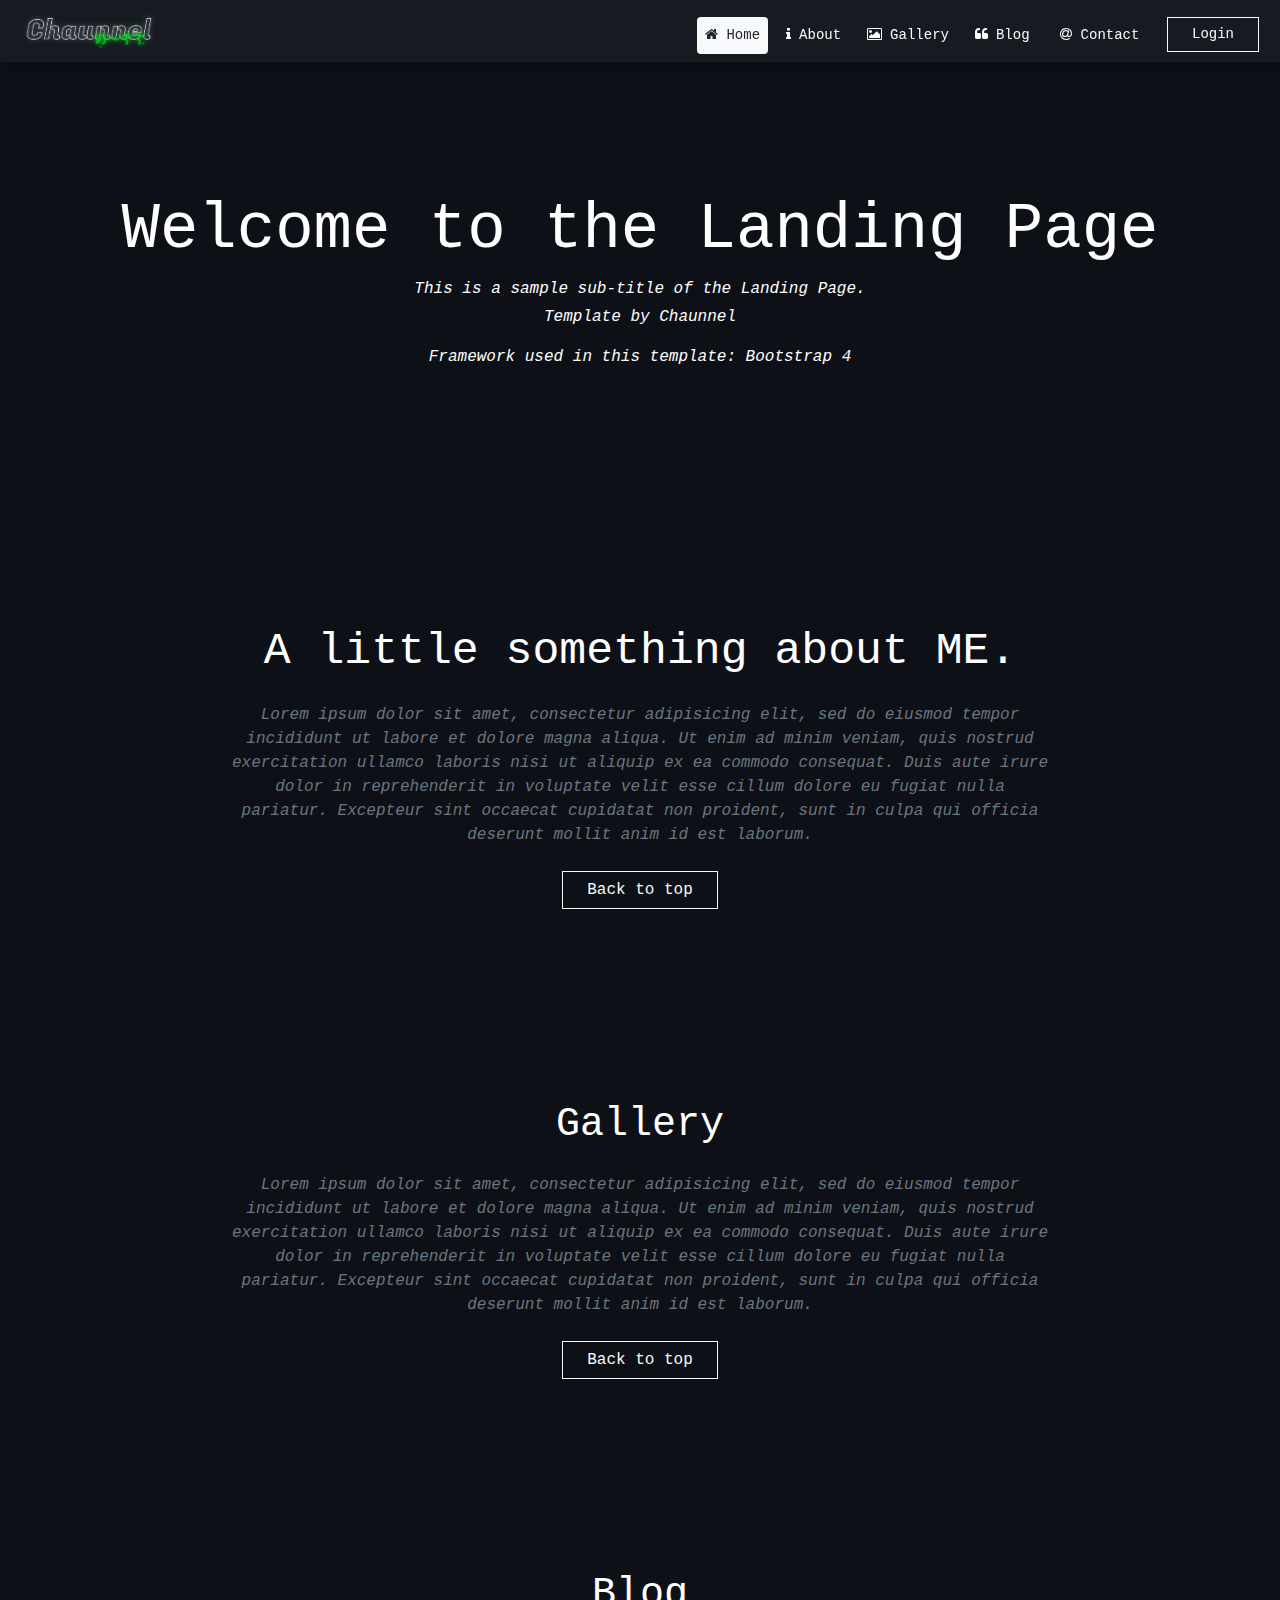
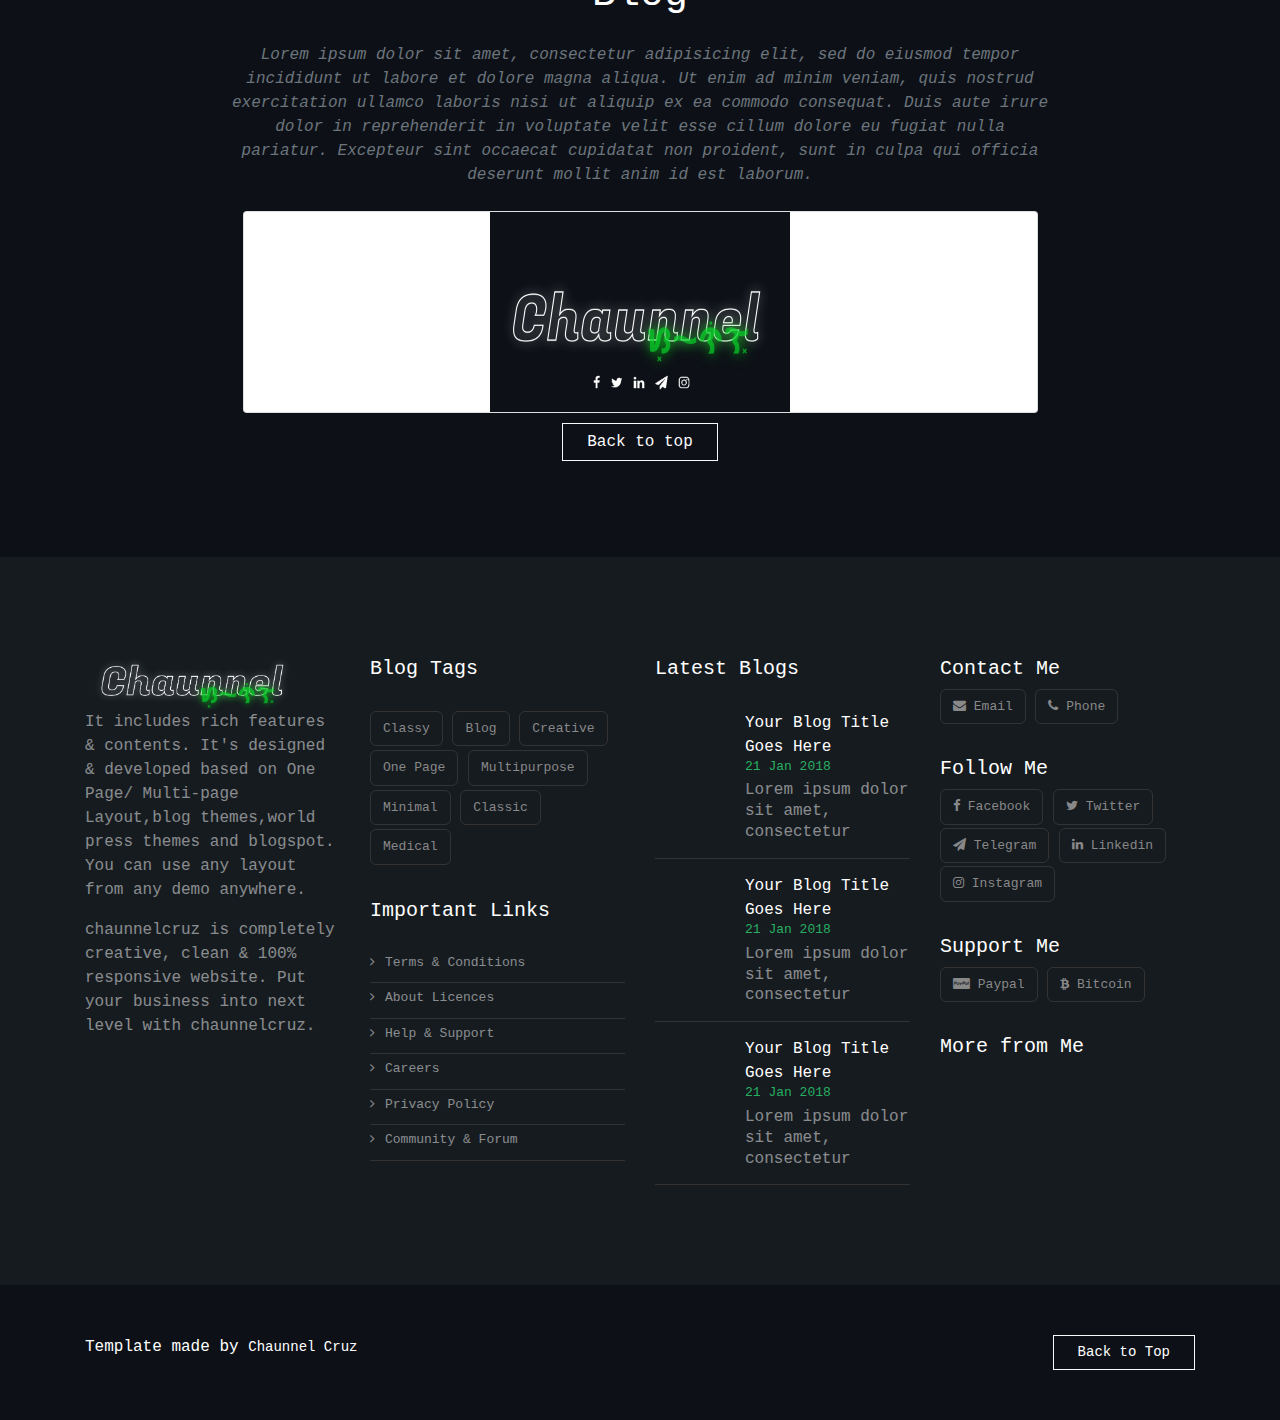
==== index.html @ 7adf4f40 "navbar has animations now" ====
<!DOCTYPE html>
<html itemtype="http://schema.org/WebPage" lang="en-PH">
<head>
    <!-- META TAGS -->
    <meta name="title" content="Chaunnel Cruz">
    <meta name="description" content="A web profile of Chaunnel Cruz.">
    <meta name="keywords" content="Chaunnel Maeve, Entrepreneurship, Chaunnel Cruz, Maeve Cruz, BS Entrepreneurship">
    <meta name="robots" content="index, follow">
    <meta http-equiv="Content-Type" content="text/html; charset=utf-8">
    <meta name="language" content="English">
    <meta name="author" content="Chaunnel Maeve Cruz">
    <meta name="viewport" content="width=device-width,initial-scale=1,minimum-scale=1,maximum-scale=1,user-scalable=no, shrink-to-fit=no"> 
    <meta http-equiv="X-UA-Compatible" content="IE=edge, chrome=1"> 
    <meta property="og:type" content="website" />
    <meta property="og:title" content="Chaunnel Cruz" />
    <meta property="og:site_name" content="https://www.chaunnelcruz.cf">
    <meta name="description" content="A web profile of Chaunnel Cruz.">
    <meta property="og:url" content="https://www.chaunnelcruz.cf/" />
    <meta property="og:image" content="https://www.chaunnelcruz.cf/assets/banner.png"/>
    <meta name="twitter:card" content="summary_large_image"/>
    <meta name="twitter:image" content="https://www.chaunnelcruz.cf/assets/banner.png"/>
    <meta name="twitter:title" content="Chaunnel Cruz"/>
    <meta name="twitter:description" content="A web profile of Chaunnel Cruz."/>
    <meta name="twitter:site" content="@chaunneeeeeeeeel">
    <meta name="twitter:creater" content="@chaunneeeeeeeeel">
    <meta name="application-name" content="Chaunnel Cruz">
    <meta name="apple-mobile-web-app-title" content="Chaunnel Cruz">
    <meta name="apple-mobile-web-app-capable" content="yes">
    <meta >
    <!-- STYLE TAGS -->
    <link rel="stylesheet" type="text/css" href="css/bootstrap.min.css">
    <link rel="icon" href="assets/logo.png"type="image/png">
    <link rel="stylesheet" type="text/css" href="https://cdnjs.cloudflare.com/ajax/libs/font-awesome/4.7.0/css/font-awesome.min.css">
    <link rel="stylesheet" type="text/css" href="css/main.css">
    <link rel="stylesheet" type="text/css" href="css/theme.css">

    <!-- iOS  -->
    <link href="assets/logo.png" rel="apple-touch-icon">
    <link href="assets/logo.png" rel="apple-touch-icon" sizes="76x76">
    <link href="assets/logo.png" rel="apple-touch-icon" sizes="120x120">
    <link href="assets/logo.png" rel="apple-touch-icon" sizes="152x152">
    <!-- SCRIPT TAGS -->
    <script src="js/jquery.min.js" type="text/javascript"></script>
    <script src="js/main.js" type="text/javascript"></script>
    <script src="js/popper.min.js" type="text/javascript"></script>
    <script src="js/4.1.0/bootstrap.min.js" type="text/javascript"></script>
    <script src="js/sec.js" type="text/javascript"></script>
    <!-- TITLE TAGS -->
    <title>Chaunnel Cruz</title> 
</head>
<body data-spy="scroll" data-target="#scrollspy"> 
    
<div id="home"> <!-- First Div (Main Div) -->
    <div class="pageloader" id="loader"> <!-- Loader -->
        <img alt="Loading please wait ..." src="assets/loader.png" class="center loaderimage">
        <div class="loader-socials-footer"> <!-- Loader Social Footer -->
            <footer class="loader-footer-hr">
            <a href="https://facebook.com/meeeeeyb" target="_blank" class="fa fa-facebook-f loader-socials"></a>
            <a href="https://twitter.com/chaunneeeeeeeeel" target="_blank" class="fa fa-twitter loader-socials"></a>
            <a href="https://www.linkedin.com/in/ChaunnelMaeveCruz" target="_blank" class="fa fa-linkedin loader-socials"></a>
            <a href="https://t.me/ch4uzx" target="_blank" class="fa fa-paper-plane loader-socials"></a>
            <a href="https://instagram.com/chaunneeeeeeeeel" target="_blank" class="fa fa-instagram loader-socials"></a>
            </footer>
        </div> <!-- /Loader Social Footer -->
    </div> <!-- /Loader -->

<nav class="navbar navbar-expand-lg main-nav" id="scrollspy"> <!-- Main Navigation -->
    <div class="d-flex flex-grow-1">
        <span class="w-100 d-lg-none d-block"><!-- hidden spacer to center brand on mobile --></span>
        <a class="navbar-brand d-none d-lg-inline-block brand" href="index.html">
            <img src="assets/logo.png" alt="chaunnelcruz" class="logo-wide"><!-- 100x30px -->
        </a>
        <a class="navbar-brand-two mx-auto d-lg-none d-inline-block brand" href="index.html">
            <img src="assets/logo.png" alt="chaunnelcruz" class="logo-small"> <!-- 40x40 -->
        </a>
        
        <div class="w-100 text-right">
            <button class="navbar-toggler navbar-dark" type="button" data-toggle="collapse" data-target="#Navbar">
                <span class="navbar-toggler-icon"></span>
            </button>
        </div>
    </div>
    <div class="collapse navbar-collapse flex-grow-1" id="Navbar">
        <ul class="navbar-nav nav-pills ml-auto flex-nowrap navbar-menu" role="tablist">
        <li class="nav-item menu-item">
            <a role="button" href="#home" class="nav-link btn-outline-light active" data-toggle="pill"> <i class="fa fa-home"></i> Home </a>
        </li>
        <li class="nav-item menu-item">
            <a role="button" href="#aboutme" class="nav-link btn-outline-light" data-toggle="pill"> <i class="fa fa-info"></i> About </a>
        </li>
        <li class="nav-item menu-item">
            <a role="button" href="#gallery" class="nav-link btn-outline-light" data-toggle="pill"> <i class="fa fa-image"></i> Gallery </a>
        </li>
        <li class="nav-item menu-item">
            <a role="button" href="#blog" class="nav-link btn-outline-light" data-toggle="pill"> <i class="fa fa-quote-left"></i> Blog </a>
        </li>
        <li class="nav-item menu-item">
            <a role="button" href="#contact
            " class="nav-link btn-outline-light nav-text" data-toggle="pill"> <i class="fa fa-at"></i> Contact </a>
        </li>
        <li class="nav-item"><a class="btn btn-outline-light px-4 rounded-0 btn-cust nav-text" href="">Login</a></li>
        </ul>
    </div>
</nav> <!-- /Main Navigation -->


<!-- HEADER -->


<div class="py-5 header text-center text-white mt-5 container-fluid py-5 text-white">
    <header class="py-5 my-lg-5">
        <h1 class="display-4">Welcome to the Landing Page</h1>

        <p class="font-italic mb-1">This is a sample sub-title of the Landing Page. </p>
        <p class="font-italic">Template by
            <a class="text-white" href="#home">
                Chaunnel
            </a>
        </p>
        <p class="font-italic">Framework used in this template:
            <a class="text-white" href="#home" target="_blank">
                Bootstrap 4
            </a>
        </p>
    </header>
</div>

<!-- /HEADER -->

<!-- SECTIONS -->
<div class="about-me" id="aboutme">
    <section class="py-5 d-flex align-items-center">
    <div class="container py-5">
        <div class="row text-center">
            <div class="col-lg-9 mx-auto">
                <h1 class="h1 mb-4">A little something about ME.</h1>
                <p class="font-italic mb-4 text-muted">Lorem ipsum dolor sit amet, consectetur adipisicing elit, sed do eiusmod tempor incididunt ut labore et dolore magna aliqua. Ut enim ad minim veniam, quis nostrud exercitation ullamco laboris nisi ut aliquip ex ea commodo consequat. Duis aute irure dolor in reprehenderit in voluptate velit esse cillum dolore eu fugiat nulla pariatur. Excepteur sint occaecat cupidatat non proident, sunt in culpa qui officia deserunt mollit anim id est laborum.</p>
                <!-- Scroll to top -->
                <a class="btn btn-outline-light px-4 rounded-0 scroll-top" href="#home">Back to top</a>
            </div>
        </div>
    </div>
    </section>
</div>

<div class="gallery" id="gallery">
    <section class="py-5 d-flex align-items-center">
    <div class="container py-5">
        <div class="row text-center">
            <div class="col-lg-9 mx-auto">
                <h1 class="h1 mb-4">Gallery</h1>
                <p class="font-italic mb-4 text-muted">Lorem ipsum dolor sit amet, consectetur adipisicing elit, sed do eiusmod tempor incididunt ut labore et dolore magna aliqua. Ut enim ad minim veniam, quis nostrud exercitation ullamco laboris nisi ut aliquip ex ea commodo consequat. Duis aute irure dolor in reprehenderit in voluptate velit esse cillum dolore eu fugiat nulla pariatur. Excepteur sint occaecat cupidatat non proident, sunt in culpa qui officia deserunt mollit anim id est laborum.</p>
                <!-- Scroll to top -->
                <a class="btn btn-outline-light px-4 rounded-0 scroll-top" href="#home">Back to top</a>
            </div>
        </div>
    </div>
    </section>
</div>

<div class="blog" id="blog">
    <section class="py-5 d-flex align-items-center">
    <div class="container py-5">
        <div class="row text-center">
            <div class="col-lg-9 mx-auto">
                <h1 class="h1 mb-4">Blog</h1>
                <p class="font-italic mb-4 text-muted">Lorem ipsum dolor sit amet, consectetur adipisicing elit, sed do eiusmod tempor incididunt ut labore et dolore magna aliqua. Ut enim ad minim veniam, quis nostrud exercitation ullamco laboris nisi ut aliquip ex ea commodo consequat. Duis aute irure dolor in reprehenderit in voluptate velit esse cillum dolore eu fugiat nulla pariatur. Excepteur sint occaecat cupidatat non proident, sunt in culpa qui officia deserunt mollit anim id est laborum.</p>
            <div class="container-fluid blog-card">
                <div class="card">
                    <img src="assets/banner.png" alt="blog-banner" style="width: 300px; height: 200px; align-self: center;">
                </div>
                
            </div>
                <!-- Scroll to top -->
                <a class="btn btn-outline-light px-4 rounded-0 scroll-top" href="#home">Back to top</a>
            </div>
        </div>
    </div>
    </section>
</div>
<!-- /SECTIONS -->

<!-- FOOTER -->
<footer class="kilimanjaro_area" id="contact">
        <!-- Top Footer Area Start -->
        <div class="foo_top_header_one section_padding_100_70">
            <div class="container">
                <div class="row">
                    <div class="col-12 col-md-6 col-lg-3">
                        <div class="kilimanjaro_part">
                            <a href="#home"><img src="assets/logo.png" alt="chaunnelcruz" class="footer-logo"></a>
                            <p>It includes rich features & contents. It's designed & developed based on One Page/ Multi-page Layout,blog themes,world press themes and blogspot. You can use any layout from any demo anywhere.</p>
                            <p>chaunnelcruz is completely creative, clean & 100% responsive website. Put your business into next level with chaunnelcruz.</p>
                        </div>
                        
                    </div>
                    <div class="col-12 col-md-6 col-lg-3">
                        <div class="kilimanjaro_part">
                            <h5>Blog Tags</h5>
                            <ul class=" kilimanjaro_widget">
                                <li><a href="#" class="btn btn-outline-light btn-sm">Classy</a></li>
                                <li><a href="#" class="btn btn-outline-light btn-sm">Blog</a></li>
                                <li><a href="#" class="btn btn-outline-light btn-sm">Creative</a></li>
                                <li><a href="#" class="btn btn-outline-light btn-sm">One Page</a></li>
                                <li><a href="#" class="btn btn-outline-light btn-sm">Multipurpose</a></li>
                                <li><a href="#" class="btn btn-outline-light btn-sm">Minimal</a></li>
                                <li><a href="#" class="btn btn-outline-light btn-sm">Classic</a></li>
                                <li><a href="#" class="btn btn-outline-light btn-sm">Medical</a></li>
                            </ul>
                        </div>

                        <div class="kilimanjaro_part m-top-15">
                            <h5>Important Links</h5>
                            <ul class="kilimanjaro_links">
                                <li><a href="#"><i class="fa fa-angle-right" aria-hidden="true"></i>Terms & Conditions</a></li>
                                <li><a href="#"><i class="fa fa-angle-right" aria-hidden="true"></i>About Licences</a></li>
                                <li><a href="#"><i class="fa fa-angle-right" aria-hidden="true"></i>Help & Support</a></li>
                                <li><a href="#"><i class="fa fa-angle-right" aria-hidden="true"></i>Careers</a></li>
                                <li><a href="#"><i class="fa fa-angle-right" aria-hidden="true"></i>Privacy Policy</a></li>
                                <li><a href="#"><i class="fa fa-angle-right" aria-hidden="true"></i>Community & Forum</a></li>
                            </ul>
                        </div>
                    </div>
                    <div class="col-12 col-md-6 col-lg-3">
                        <div class="kilimanjaro_part">
                            <h5>Latest Blogs</h5>
                            <div class="kilimanjaro_blog_area">
                                <div class="kilimanjaro_thumb">
                                <img class="img-fluid" src="https://3.bp.blogspot.com/--C1wpaf_S4M/W7V__10nRoI/AAAAAAAAK24/1NSfapuYSIY0f0wzXY9NgoH0FjQLT07YACKgBGAs/s1600/maxresdefault.jpg" alt="">

                                </div>
                                <a href="#" class="footer-blog-title">Your Blog Title Goes Here</a>
                                <p class="kilimanjaro_date">21 Jan 2018</p>
                                <p>Lorem ipsum dolor sit amet, consectetur</p>
                            </div>
                            <div class="kilimanjaro_blog_area">
                                <div class="kilimanjaro_thumb">
                                <img class="img-fluid" src="https://3.bp.blogspot.com/--C1wpaf_S4M/W7V__10nRoI/AAAAAAAAK24/1NSfapuYSIY0f0wzXY9NgoH0FjQLT07YACKgBGAs/s1600/maxresdefault.jpg" alt="">
                                </div>
                                <a href="#" class="footer-blog-title">Your Blog Title Goes Here</a>
                                <p class="kilimanjaro_date">21 Jan 2018</p>
                                <p>Lorem ipsum dolor sit amet, consectetur</p>
                            </div>
                            <div class="kilimanjaro_blog_area">
                                <div class="kilimanjaro_thumb">
                                <img class="img-fluid" src="https://3.bp.blogspot.com/--C1wpaf_S4M/W7V__10nRoI/AAAAAAAAK24/1NSfapuYSIY0f0wzXY9NgoH0FjQLT07YACKgBGAs/s1600/maxresdefault.jpg" alt="">
                                </div>
                                <a href="#" class="footer-blog-title">Your Blog Title Goes Here</a>
                                <p class="kilimanjaro_date">21 Jan 2018</p>
                                <p>Lorem ipsum dolor sit amet, consectetur</p>
                            </div>
                        </div>
                    </div>
                    <div class="col-12 col-md-6 col-lg-3">
                        <div class="kilimanjaro_part">
                            <h5 class="social-title">Contact Me</h5>
                            <div class="kilimanjaro_social_links">
                                <a class="btn btn-outline-light btn-sm btn-cust" href="mailto:chaunnel@chaunnelcruz.cf"><i class="fa fa-envelope" aria-hidden="true"></i> Email</a>
                                <a class="btn btn-outline-light btn-sm btn-cust" href="mailto:chaunnel@chaunnelcruz.cf"><i class="fa fa-phone" aria-hidden="true"></i> Phone</a>
                            </div>
                        </div>
                        <div class="kilimanjaro_part m-top-15">
                            <h5 class="social-title">Follow Me</h5>
                            <ul class="kilimanjaro_social_links">
                                <li><a href="#" class="btn btn-outline-light btn-sm footer-facebook"><i class="fa fa-facebook" aria-hidden="true"></i> Facebook</a></li>
                                <li><a href="#" class="btn btn-outline-light btn-sm footer-twitter"><i class="fa fa-twitter" aria-hidden="true"></i> Twitter</a></li>
                                <li><a href="#" class="btn btn-outline-light btn-sm footer-paper-plane"><i class="fa fa-paper-plane" aria-hidden="true"></i> Telegram</a></li>
                                <li><a href="#" class="btn btn-outline-light btn-sm footer-linkedin"><i class="fa fa-linkedin" aria-hidden="true"></i> Linkedin</a></li>
                                <li><a href="#" class="btn btn-outline-light btn-sm footer-instagram"><i class="fa fa-instagram" aria-hidden="true"></i> Instagram</a></li>
                            </ul>
                        </div>
                         <div class="kilimanjaro_part m-top-15">
                            <h5 class="social-title">Support Me</h5>
                            <ul class="kilimanjaro_social_links ">
                                <li><a href="#" class="btn btn-outline-light btn-sm footer-paypal"><i class="fa fa-cc-paypal" aria-hidden="true"></i> Paypal</a></li>
                                <li><a href="#" class="btn btn-outline-light btn-sm footer-bitcoin"><i class="fa fa-bitcoin" aria-hidden="true"></i> Bitcoin</a></li>
                            </ul>
                        </div>
                        <div class="kilimanjaro_part m-top-15">
                            <h5 class="social-title">More from Me</h5>
                            <ul class=" ">
                                <li class="footer-hackthebox"><script src="https://www.hackthebox.eu/badge/204102"></script></li>
                            </ul>
                        </div>
                    </div>
                </div>
            </div>
        </div>

        <!-- Footer Bottom Area Start -->
        <div class=" kilimanjaro_bottom_header_one section_padding_50">
            <div class="container">
                <div class="row">
                    <div class="col-12">
                        <p>Template made by <a href="#" class="">Chaunnel Cruz</a><a class="btn btn-outline-light px-4 rounded-0 btn-cust pull-right" href="#home">Back to Top</a></p>
                        
                    </div>
                </div>
            </div>
        </div>

    </footer>
<!-- /FOOTER -->
</div> <!-- /First Div (Main Div) -->

</body>
</html>
---- css/main.css ----
/*
MAIN CSS COMPONENTS

1. Main theme color - (Github theme)
2. Scroll Bar color
3. Global tags
*/

html {
	color: #fff;

}

body {
	background-color: #0d1117;
	color: #fff; /* This is the global font color */
	font-family: monospace;
	position: relative;

	/* USERS CANT SELECT TEXTS IN WEB */
	user-select: none; /* supported by Chrome and Opera */
   -webkit-user-select: none; /* Safari */
   -khtml-user-select: none; /* Konqueror HTML */
   -moz-user-select: none; /* Firefox */
   -ms-user-select: none; /* Internet Explorer/Edge */
}

a { /* hover design is in theme.css*/
	text-decoration: none;
	color: #fff;
}

a:hover {
	text-decoration: none;
}
---- css/theme.css ----
/*
This was made with Bootstrap 4.5.3

What this theme.css includes:

1. Scroll Bar
2. Loader 
	2.1 Loader Logo
	2.2 Loader Social Icons
	2.3 Loader HR
3. Main Navigation
	3.1 Navigation Logo
4. Sections
5. Landing Page Header
6. Footer
*/

/* <---------------------------------------------------------------------------> */

/* Scroll Bar */
body::-webkit-scrollbar {
  width: 0.5em;
}

body::-webkit-scrollbar-track {
  box-shadow: inset 0 0 2px rgba(0, 0, 0, 0.3);
}
 
body::-webkit-scrollbar-thumb {
  background-color: #161b22;
}

/* Loader */
.center {
	position: fixed; 
    top: 0; 
    bottom: 0; 
    left: 0; 
    right: 0; 
    margin: auto; 
}

/* Loading Start */
/*#loader { 
    border: 12px solid #f3f3f3; 
    border-radius: 50%; 
    border-top: 12px solid #444444; 
    width: 70px; 
    height: 70px; 
    animation: spin 1s linear infinite; 
} 
          
@keyframes spin { 
    100% { 
        transform: rotate(360deg); 
    } 
} */

.pageloader {
	background-color: #0d1117;
	height: 100%;
	width: 100%;
	overflow: hidden;
	position:fixed;
    top: 0;
    left: 0;
    right: 0;
    bottom: 0;
  	z-index: 2;
}

.loaderimage {
	height: auto;
	width: 60vw;

	
}

.loader-socials-footer {
	font-size: 2.5vw;
	text-align: center;
	position: absolute;
	bottom: 0;
	left: 0;
	right: 0;
	margin-bottom: 50px;

}

.loader-socials {
	display: inline-block;
	margin-left: 15px;
	margin-right: 15px;
}

.fa-facebook-f:hover {
	color: #1877f2;
}

.fa-paper-plane:hover {
	color: #2ba3e0;
}

.fa-twitter:hover {
	color: #1da1f2;
}

.fa-linkedin:hover {
	color: #0a66c2;
}

.fa-instagram:hover {
	color: #d6267c;
}

.loader-footer-hr {
	display: flex;
	align-items: center;
	text-align: center;
	margin-bottom: 10%;
}

.loader-footer-hr::before, .loader-footer-hr::after {
	content: '';
	flex: 1;
	/*opacity: 0%;*/
	margin-bottom: 0;
	border-bottom: 1px /*solid #fff*/;
	border-color: transparent;
	margin-right: 20px;
	margin-left: 20px;

}

.loader-footer-hr:not(empty)::before {
	margin-right: 1em;
}

.loader-footer-hr:not(empty)::after {
	margin-right: 1em;
}

/* Main Navigation */
.main-nav {
	background-color: #161b22;
	border-bottom: 0px;
	border-color: #0d1117;
	z-index: 1;
}

a:hover {
	color: #aeb4bb;
}

.nav-text {
	font-weight: lighter;
    margin-left: 5px;
    margin-right: 5px;

}

.navbar-toggler:focus, .navbar-toggler:active, .navbar-toggler-icon:focus {
	outline: none;
	box-shadow: none;
}

.nav2-dd { /*navigation 2 dropdown*/
	background-color: #21262d;
}

.nav2-text {
	color: #fff;
	margin-bottom: 0px;
}

.logo-wide {
	width: 150px;
	height: auto;
}

.logo-small {
	width: 150px;
	height: auto;
}


/* Sections */

.about-me {
	background-color: #0d1117;

}
.about-me h1 {
	font-size: 3.5vw;
}

/* Landing page header */

.display-4 {
	font-size: 5vw;
}


/* Blog Section*/

.blog-card {
    margin-bottom: 10px;
}

/* Footer */

/*********footer*******************/
.kilimanjaro_area {
    
    z-index: 1;
	}
	.foo_top_header_one {
    background-color: #161b20;
    color: #fff;
}
.section_padding_100_70 {
    padding-top: 100px;
    padding-bottom: 70px;
}
.foo_top_header_one {
    color: #fff;
}.kilimanjaro_part {
    margin-bottom: 30px;
}
.foo_top_header_one .kilimanjaro_part > h5 {
    color: #fff;
}
.kilimanjaro_part h4, .kilimanjaro_part h5 {
    margin-bottom: 30px;
}
.kilimanjaro_single_contact_info > p, .kilimanjaro_single_contact_info > h5, .kilimanjaro_blog_area > a, .foo_top_header_one .kilimanjaro_part > p {
    color: rgba(255,255,255,.5);
}
p, ul li, ol li {
    font-weight: 300;
}
ul {
    margin: 0;
    padding: 0;
}
.kilimanjaro_bottom_header_one {
    background-color: #0d1117;
}
.section_padding_50 {
    padding: 50px 0;
}
.kilimanjaro_bottom_header_one p {
    color: #fff;
    margin: 0;
}
p, ul li, ol li {
    font-weight: 300;
}
.kilimanjaro_bottom_header_one a {
    color: inherit;
    font-size: 14px;
}
a, h1, h2, h3, h4, h5, h6 {
    font-weight: 400;
}
.m-top-15 {
    margin-top: 15px;
}
ul {
    margin: 0;
    padding: 0;
}

.kilimanjaro_widget > li {
    display: inline-block;
}
p, ul li, ol li {
    font-weight: 300;
}
ol li, ul li {
    list-style: outside none none;
}
.kilimanjaro_widget a {
    border: 1px solid #333;
    border-radius: 6px;
    color: #888;
    display: inline-block;
    font-size: 13px;
    margin-bottom: 4px;
    padding: 7px 12px;
}
ul {
    margin: 0;
    padding: 0;
}
.kilimanjaro_links a {
    border-bottom: 1px solid #333;
    color: rgba(255,255,255,.5);
    display: block;
    font-size: 13px;
    margin-bottom: 5px;
    padding-bottom: 10px;
}
.kilimanjaro_links a {
    color: rgba(255,255,255,.5);
    font-size: 13px;
}
top-15 {
    margin-top: 15px;
}
.foo_top_header_one .kilimanjaro_part > h5 {
    color: #fff;
}
.kilimanjaro_part h4, .kilimanjaro_part h5 {
    margin-bottom: 30px;
}
.kilimanjaro_social_links > li {
    display: inline-block;
}

p, ul li, ol li {
    font-weight: 300;
}
.kilimanjaro_social_links a {
    border: 1px solid #333;
    border-radius: 6px;
    color: #888;
    display: inline-block;
    font-size: 13px;
    margin-bottom: 3px;
    padding: 7px 12px;
}
.kilimanjaro_blog_area .kilimanjaro_date {
    color: #27ae60;
    font-size: 13px;
    margin-bottom: 5px;
}
.kilimanjaro_blog_area > p {
    color: rgba(255,255,255,.5);
    line-height: 1.3;
    margin-bottom: 0;
}
.kilimanjaro_works > a {
    display: inline-block;
    float: left;
    position: relative;
    width: 33.33333333%;
    z-index: 1;
}
.kilimanjaro_thumb {
    left: 0;
    position: absolute;
    top: 0;
    width: 75px;
}
.kilimanjaro_links a i {
    padding-right: 10px;
}
  /* :: 18.0 Footer Area CSS */

    .footer_area {
        position: relative;
        z-index: 1;
    }
 .footer_bottom p > i,
    .footer_bottom p > a:hover {
        color: #27ae60;
    }	

    .social_links_area {
        border-bottom: 1px solid rgba(255, 255, 255, 0.2);
        padding: 50px 0 30px 0;
        text-align: center;
        position: relative;
        z-index: 1;
    }
 .social_links_area > a:hover {
        color: #27ae60;
    }

    .inline-style .social_links_area > a:hover {
        background-color: transparent;
        color: #27ae60;
        border: 0px solid transparent;
    }
 .single_feature:hover .feature_text h4 {
        color: #27ae60;
    }
.kilimanjaro_blog_area {
    border-bottom: 1px solid #333;
    margin-bottom: 15px;
    padding: 0 0 15px 90px;
    position: relative;
}
.kilimanjaro_links a {
    border-bottom: 1px solid #333;
    color: rgba(255,255,255,.5);
    display: block;
    font-size: 13px;
    margin-bottom: 5px;
    padding-bottom: 10px;
}

.footer-instagram:hover {
	color: #d6267c;
}

.footer-facebook:hover {
	color: #1877f2;
}

.footer-paper-plane:hover {
	color: #2ba3e0;
}

.footer-twitter:hover {
	color: #1da1f2;
}

.footer-linkedin:hover {
	color: #0a66c2;
}

.footer-paypal:hover {
	color: #0a66c2;
}

.footer-bitcoin:hover {
	color: #f7931a;
}

h5.social-title {
	margin-bottom: 8px;
}

.footer-hackthebox {
	margin-bottom: 10px;
}

.footer-logo {
	width: 220px;
}

a.footer-blog-title {
	color: #fff;
}








/* ******************************************** */

.main-nav {
  box-shadow: 5px 5px 5px rgba(0, 0, 0, 0.2);
  position: fixed;
  top: 0;
  left: 0;
  width: 100%;
  transition: all 0.5s; }

nav.scrollUp {
    transform: translateY(-80px); }
  
ul.navbar-menu {
    margin-top: 3px;
    display: inline-block;
    display: block;
    float: right;

}

ul.navbar-menu li {
    display: inline-block;
    margin-top: 5px;
}

ul.navbar-menu li a {
    font-size: 14px; }
    
nav button {
    border: none;
    float: right;
    display: inline-block;
}
 
@media (max-width: 768px) {

  nav button {
    display: block; } }
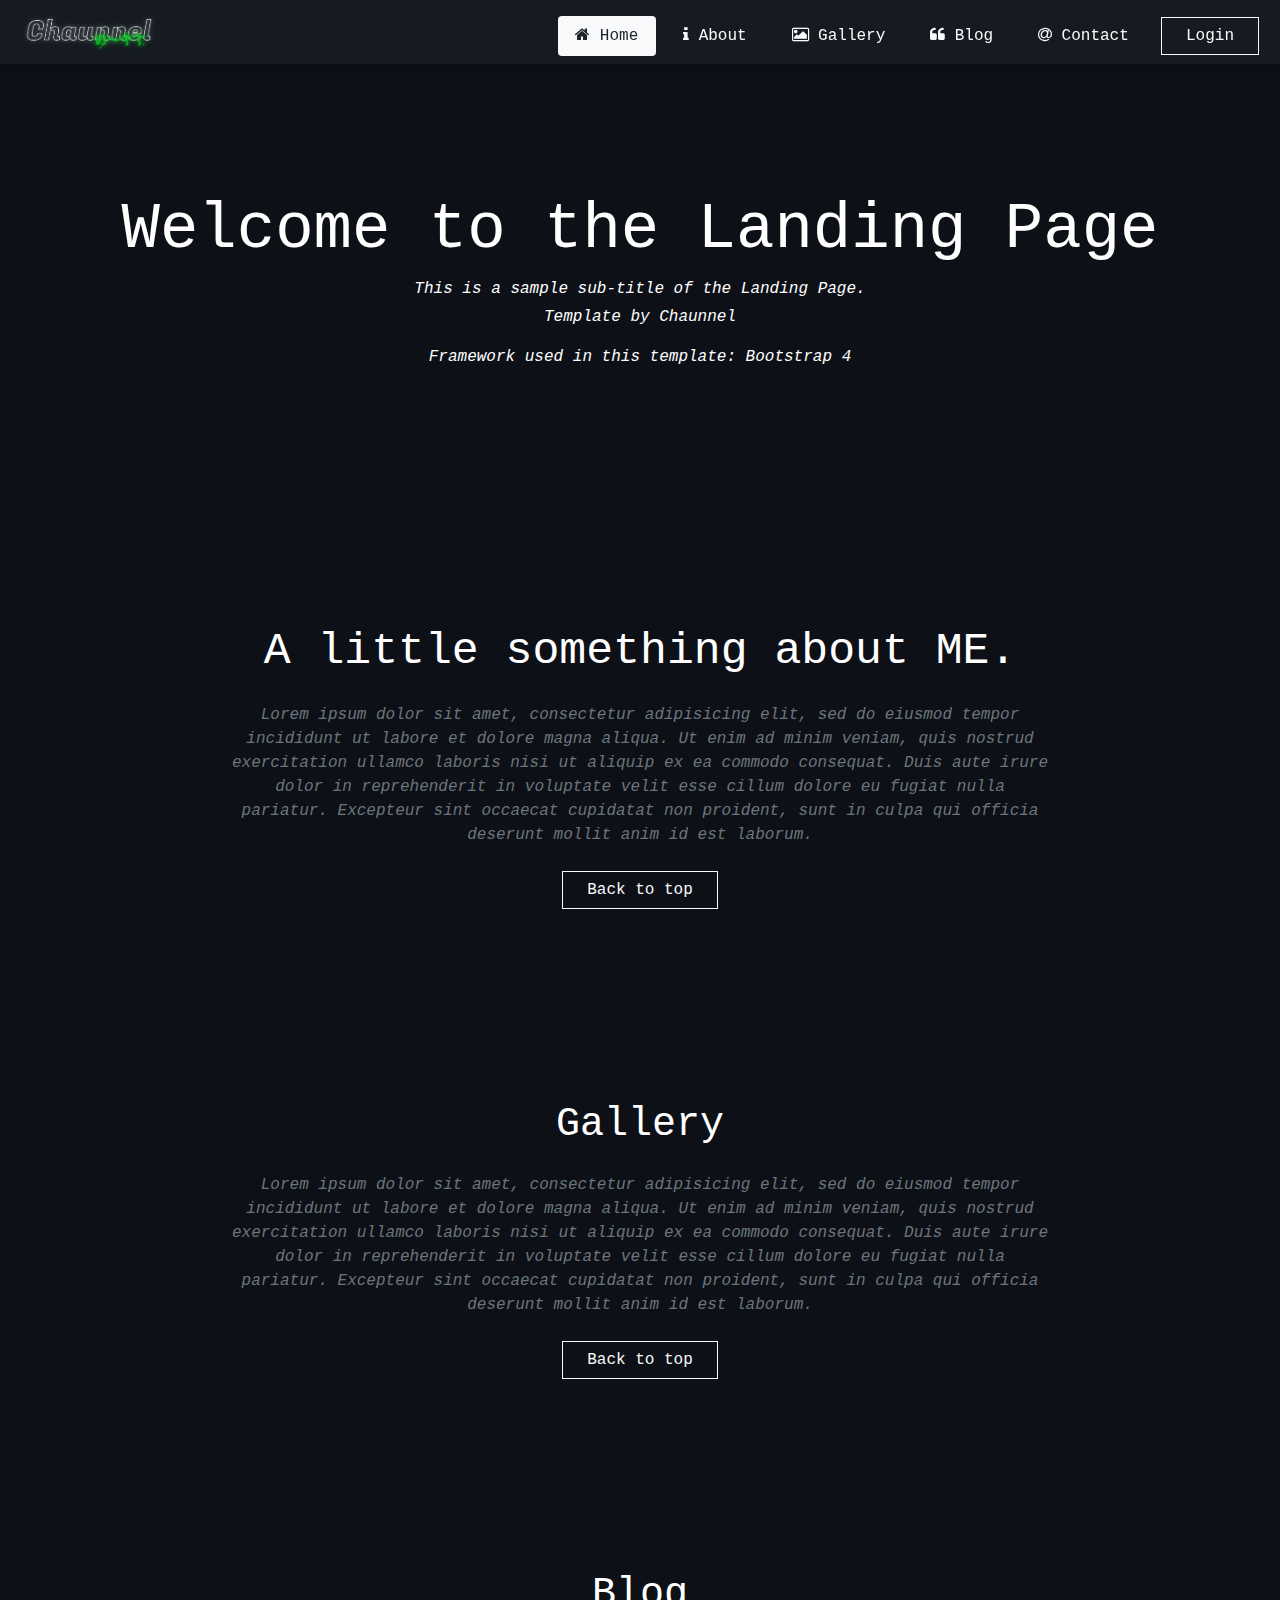
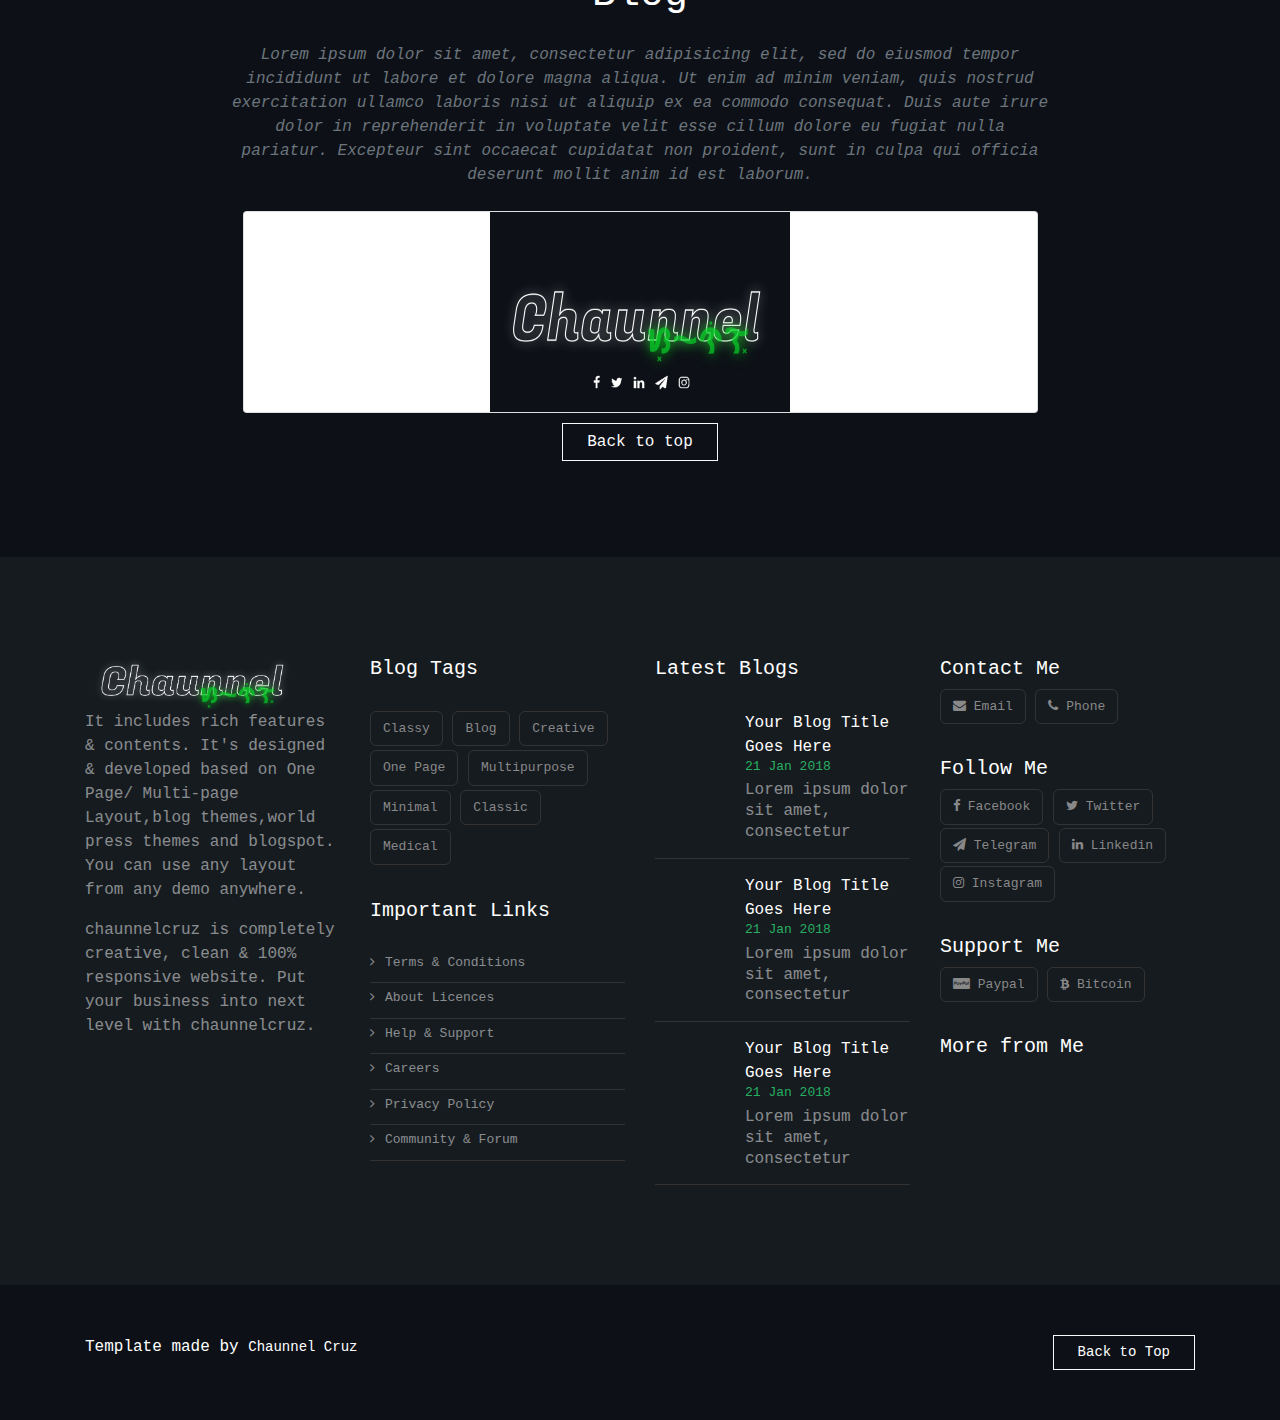
==== commit e1da963a: "Changes are written changelogs.txt" ====
--- a/index.html
+++ b/index.html
@@ -82,21 +82,21 @@
     </div>
     <div class="collapse navbar-collapse flex-grow-1" id="Navbar">
         <ul class="navbar-nav nav-pills ml-auto flex-nowrap navbar-menu" role="tablist">
-        <li class="nav-item menu-item">
-            <a role="button" href="#home" class="nav-link btn-outline-light active" data-toggle="pill"> <i class="fa fa-home"></i> Home </a>
-        </li>
-        <li class="nav-item menu-item">
-            <a role="button" href="#aboutme" class="nav-link btn-outline-light" data-toggle="pill"> <i class="fa fa-info"></i> About </a>
-        </li>
-        <li class="nav-item menu-item">
-            <a role="button" href="#gallery" class="nav-link btn-outline-light" data-toggle="pill"> <i class="fa fa-image"></i> Gallery </a>
-        </li>
-        <li class="nav-item menu-item">
-            <a role="button" href="#blog" class="nav-link btn-outline-light" data-toggle="pill"> <i class="fa fa-quote-left"></i> Blog </a>
-        </li>
-        <li class="nav-item menu-item">
+        <li class="nav-item">
+            <a role="button" href="#home" class="nav-link btn-outline-light active" data-toggle="pill">&nbsp;<i class="fa fa-home"></i> Home&nbsp;</a>
+        </li>
+        <li class="nav-item">
+            <a role="button" href="#aboutme" class="nav-link btn-outline-light" data-toggle="pill">&nbsp;<i class="fa fa-info"></i> About&nbsp;</a>
+        </li>
+        <li class="nav-item">
+            <a role="button" href="#gallery" class="nav-link btn-outline-light" data-toggle="pill">&nbsp;<i class="fa fa-image"></i> Gallery&nbsp;</a>
+        </li>
+        <li class="nav-item">
+            <a role="button" href="#blog" class="nav-link btn-outline-light" data-toggle="pill">&nbsp;<i class="fa fa-quote-left"></i> Blog&nbsp;</a>
+        </li>
+        <li class="nav-item">
             <a role="button" href="#contact
-            " class="nav-link btn-outline-light nav-text" data-toggle="pill"> <i class="fa fa-at"></i> Contact </a>
+            " class="nav-link btn-outline-light" data-toggle="pill">&nbsp;<i class="fa fa-at"></i> Contact&nbsp;</a>
         </li>
         <li class="nav-item"><a class="btn btn-outline-light px-4 rounded-0 btn-cust nav-text" href="">Login</a></li>
         </ul>
--- a/css/theme.css
+++ b/css/theme.css
@@ -479,15 +479,11 @@
 }
 
 ul.navbar-menu li a {
-    font-size: 14px; }
+     }
     
 nav button {
     border: none;
     float: right;
     display: inline-block;
 }
- 
-@media (max-width: 768px) {
-
-  nav button {
-    display: block; } }+
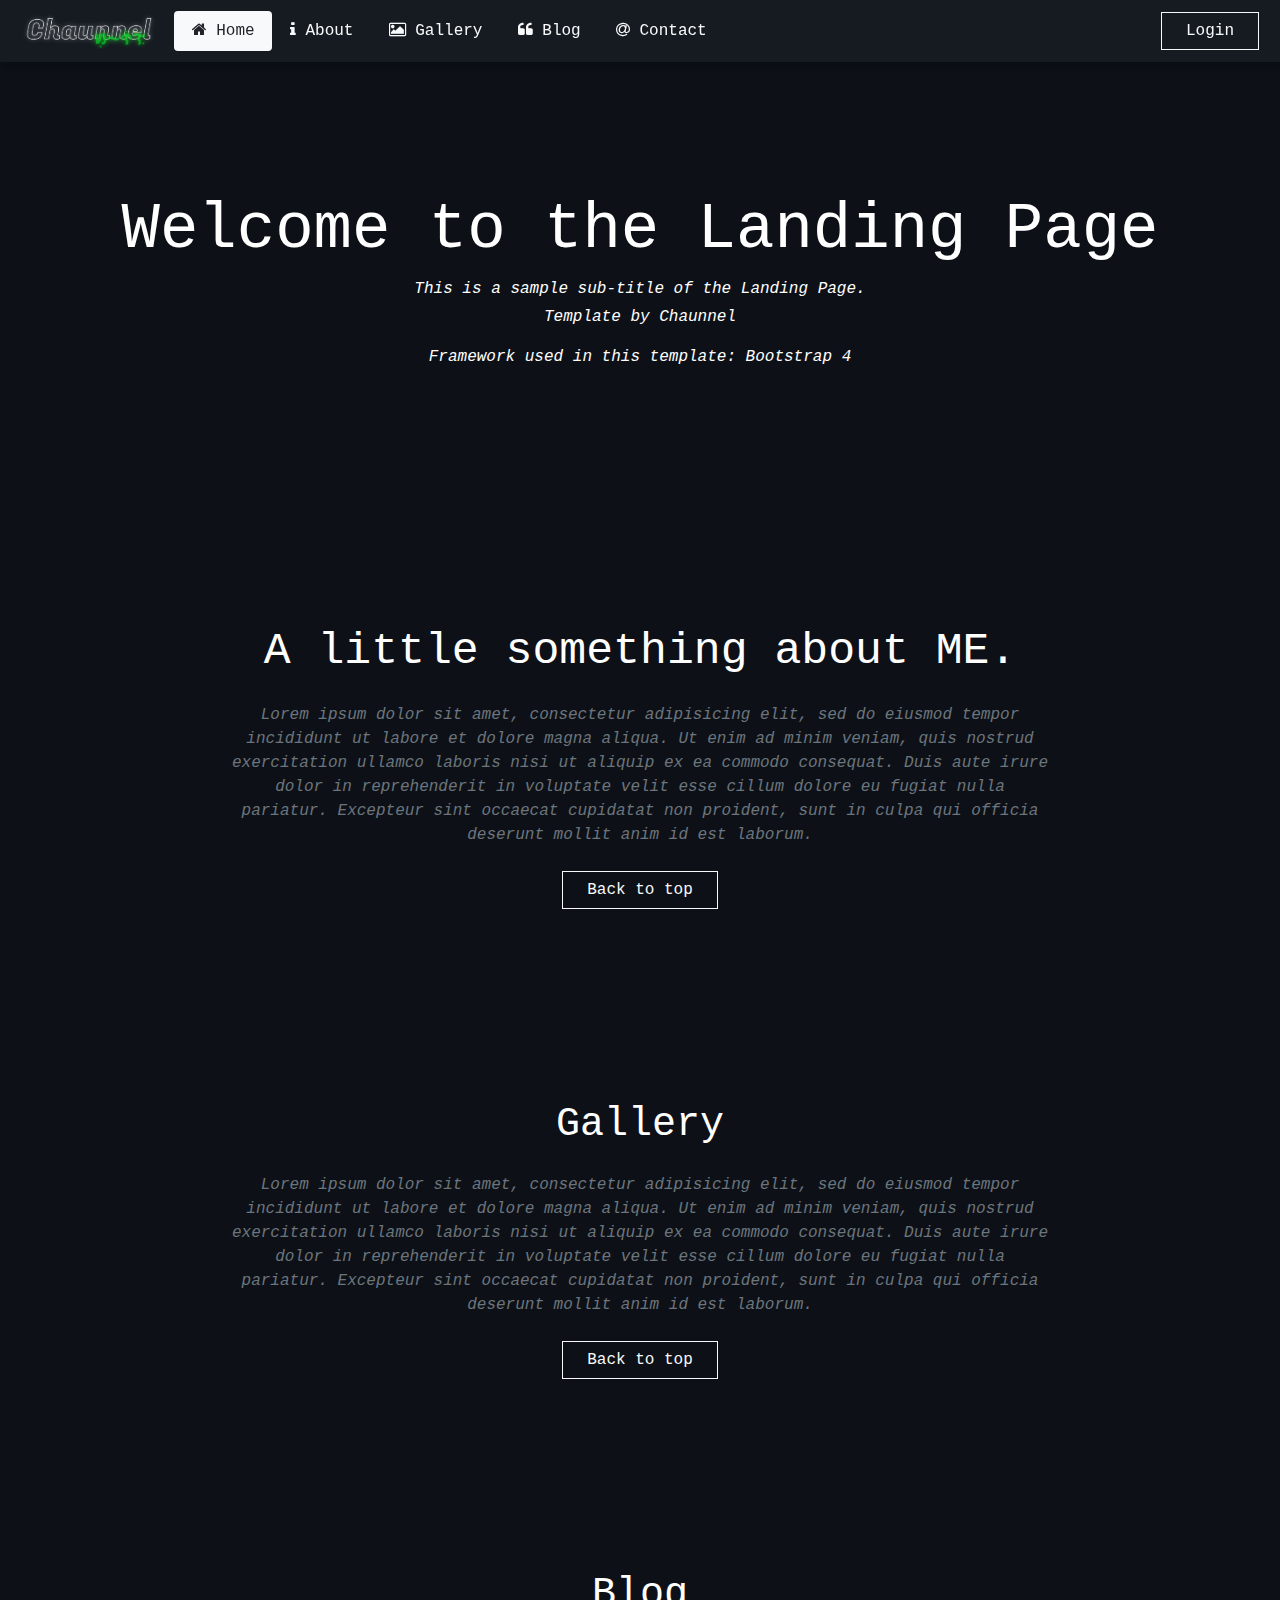
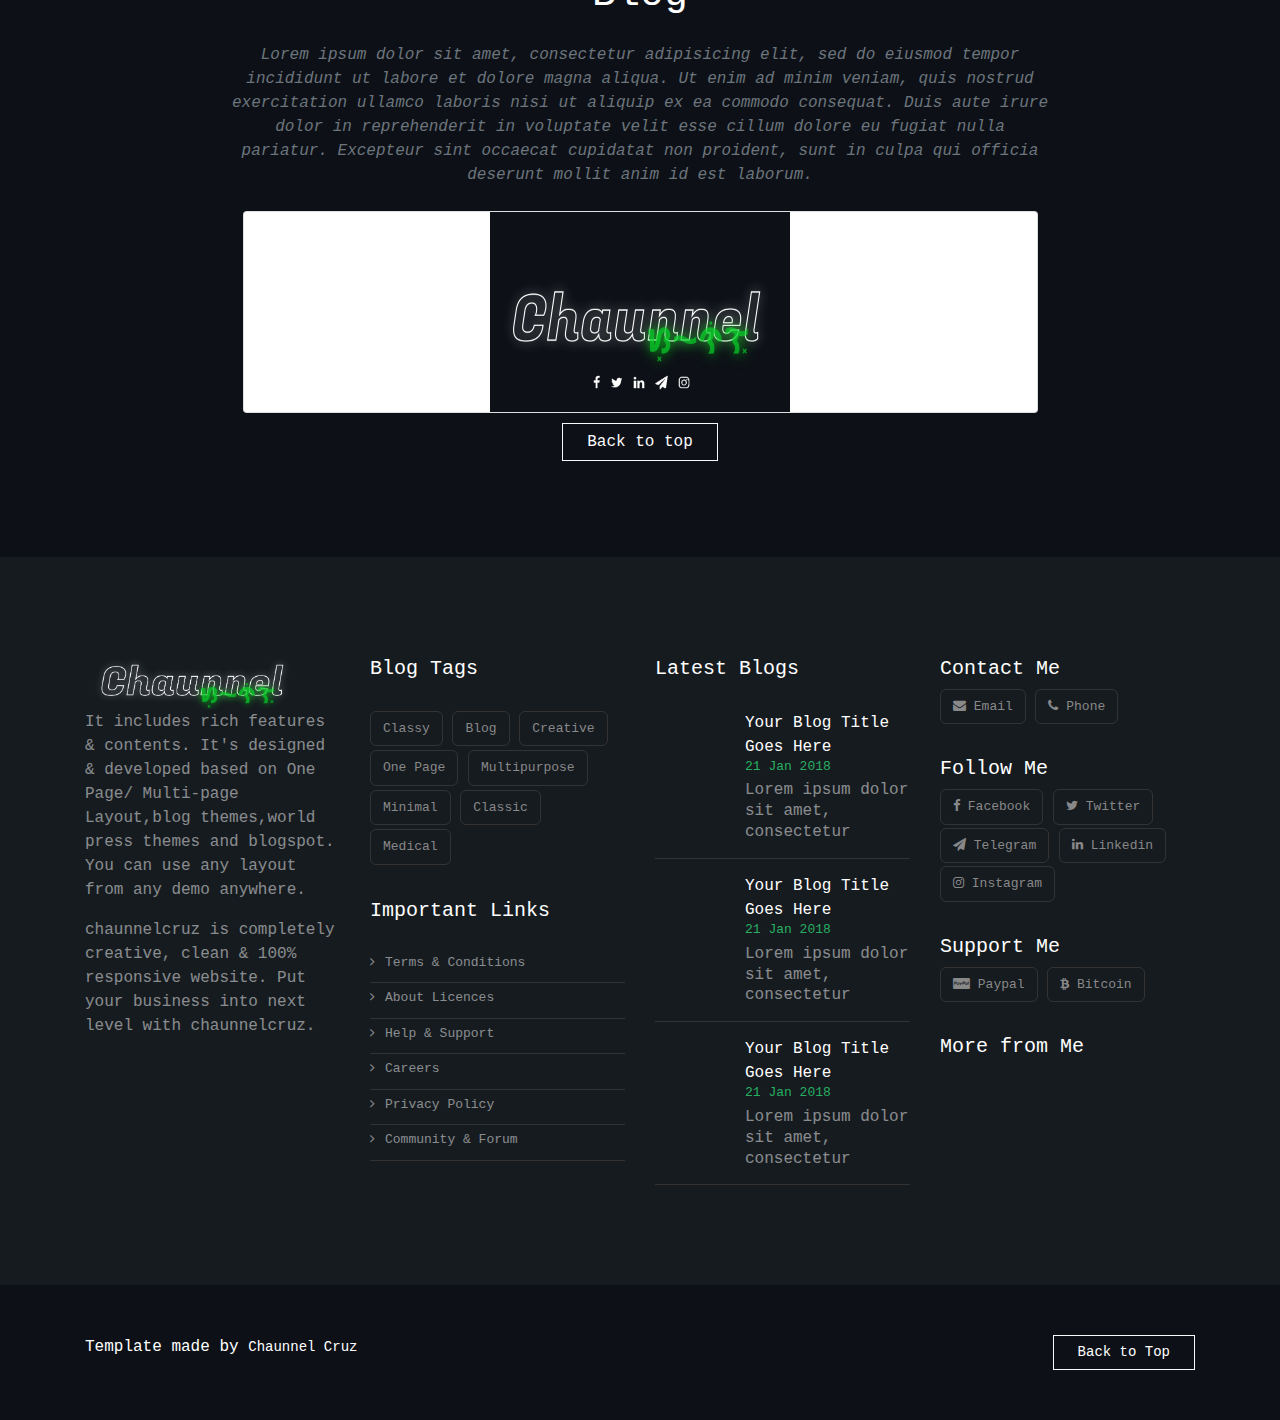
==== commit 8ca183df: "reworke index.html" ====
--- a/index.html
+++ b/index.html
@@ -1,4 +1,4 @@
-<!DOCTYPE html>
+<!DOCTYPE html> 
 <html itemtype="http://schema.org/WebPage" lang="en-PH">
 <head>
     <!-- META TAGS -->
@@ -10,29 +10,42 @@
     <meta name="language" content="English">
     <meta name="author" content="Chaunnel Maeve Cruz">
     <meta name="viewport" content="width=device-width,initial-scale=1,minimum-scale=1,maximum-scale=1,user-scalable=no, shrink-to-fit=no"> 
-    <meta http-equiv="X-UA-Compatible" content="IE=edge, chrome=1"> 
+    <meta http-equiv="X-UA-Compatible" content="IE=edge, chrome=1">
+
+    <!-- OG TAG --> 
     <meta property="og:type" content="website" />
     <meta property="og:title" content="Chaunnel Cruz" />
     <meta property="og:site_name" content="https://www.chaunnelcruz.cf">
-    <meta name="description" content="A web profile of Chaunnel Cruz.">
+    <meta name="og:description" content="A web profile of Chaunnel Cruz.">
     <meta property="og:url" content="https://www.chaunnelcruz.cf/" />
     <meta property="og:image" content="https://www.chaunnelcruz.cf/assets/banner.png"/>
+
+    <!-- TWITTER TAGS -->
     <meta name="twitter:card" content="summary_large_image"/>
     <meta name="twitter:image" content="https://www.chaunnelcruz.cf/assets/banner.png"/>
     <meta name="twitter:title" content="Chaunnel Cruz"/>
     <meta name="twitter:description" content="A web profile of Chaunnel Cruz."/>
-    <meta name="twitter:site" content="@chaunneeeeeeeeel">
-    <meta name="twitter:creater" content="@chaunneeeeeeeeel">
+    <meta name="twitter:site" content="@Chaunneeeeeeel">
+    <meta name="twitter:creator" content="@Chaunneeeeeeel">
+    
+
+    <!-- IOS META TAGS --> 
     <meta name="application-name" content="Chaunnel Cruz">
     <meta name="apple-mobile-web-app-title" content="Chaunnel Cruz">
     <meta name="apple-mobile-web-app-capable" content="yes">
-    <meta >
+
+    <!-- PRELOADER TAGS -->
+    <link rel="preload" href="css/preloader.css" as="style">
+    <link rel="preload" href="js/preloader.js" as="script">
+
     <!-- STYLE TAGS -->
     <link rel="stylesheet" type="text/css" href="css/bootstrap.min.css">
     <link rel="icon" href="assets/logo.png"type="image/png">
     <link rel="stylesheet" type="text/css" href="https://cdnjs.cloudflare.com/ajax/libs/font-awesome/4.7.0/css/font-awesome.min.css">
     <link rel="stylesheet" type="text/css" href="css/main.css">
     <link rel="stylesheet" type="text/css" href="css/theme.css">
+    <link rel="stylesheet" type="text/css" href="css/preloader.css">
+    <link rel="stylesheet" type="text/css" href="samp.css">
 
     <!-- iOS  -->
     <link href="assets/logo.png" rel="apple-touch-icon">
@@ -40,50 +53,42 @@
     <link href="assets/logo.png" rel="apple-touch-icon" sizes="120x120">
     <link href="assets/logo.png" rel="apple-touch-icon" sizes="152x152">
     <!-- SCRIPT TAGS -->
-    <script src="js/jquery.min.js" type="text/javascript"></script>
-    <script src="js/main.js" type="text/javascript"></script>
-    <script src="js/popper.min.js" type="text/javascript"></script>
-    <script src="js/4.1.0/bootstrap.min.js" type="text/javascript"></script>
-    <script src="js/sec.js" type="text/javascript"></script>
+    <script type="text/javascript" src="js/jquery.min.js" ></script>
+    <script type="text/javascript" src="js/popper.min.js" ></script>
+    <script type="text/javascript" src="js/4.1.0/bootstrap.min.js" ></script>
+    <script type="text/javascript" src="js/main.js" ></script>
+    <script type="text/javascript" src="js/preload.js" ></script>
+
+    
     <!-- TITLE TAGS -->
     <title>Chaunnel Cruz</title> 
+
 </head>
-<body data-spy="scroll" data-target="#scrollspy"> 
-    
-<div id="home"> <!-- First Div (Main Div) -->
+  
+<body data-spy="scroll" data-target="#scrollspy" id="home"> <!-- body start -->
     <div class="pageloader" id="loader"> <!-- Loader -->
         <img alt="Loading please wait ..." src="assets/loader.png" class="center loaderimage">
-        <div class="loader-socials-footer"> <!-- Loader Social Footer -->
+        <!-- Loader Social Footer -->
+       <!-- <div class="loader-socials-footer"> 
             <footer class="loader-footer-hr">
             <a href="https://facebook.com/meeeeeyb" target="_blank" class="fa fa-facebook-f loader-socials"></a>
-            <a href="https://twitter.com/chaunneeeeeeeeel" target="_blank" class="fa fa-twitter loader-socials"></a>
+            <a href="https://twitter.com/chaunneeeeeeel" target="_blank" class="fa fa-twitter loader-socials"></a>
             <a href="https://www.linkedin.com/in/ChaunnelMaeveCruz" target="_blank" class="fa fa-linkedin loader-socials"></a>
             <a href="https://t.me/ch4uzx" target="_blank" class="fa fa-paper-plane loader-socials"></a>
-            <a href="https://instagram.com/chaunneeeeeeeeel" target="_blank" class="fa fa-instagram loader-socials"></a>
+            <a href="https://instagram.com/chaunneeeeeeel" target="_blank" class="fa fa-instagram loader-socials"></a>
             </footer>
-        </div> <!-- /Loader Social Footer -->
+        </div> -->
+        <!-- /Loader Social Footer -->
     </div> <!-- /Loader -->
-
-<nav class="navbar navbar-expand-lg main-nav" id="scrollspy"> <!-- Main Navigation -->
-    <div class="d-flex flex-grow-1">
-        <span class="w-100 d-lg-none d-block"><!-- hidden spacer to center brand on mobile --></span>
-        <a class="navbar-brand d-none d-lg-inline-block brand" href="index.html">
-            <img src="assets/logo.png" alt="chaunnelcruz" class="logo-wide"><!-- 100x30px -->
-        </a>
-        <a class="navbar-brand-two mx-auto d-lg-none d-inline-block brand" href="index.html">
-            <img src="assets/logo.png" alt="chaunnelcruz" class="logo-small"> <!-- 40x40 -->
-        </a>
-        
-        <div class="w-100 text-right">
-            <button class="navbar-toggler navbar-dark" type="button" data-toggle="collapse" data-target="#Navbar">
-                <span class="navbar-toggler-icon"></span>
-            </button>
-        </div>
-    </div>
-    <div class="collapse navbar-collapse flex-grow-1" id="Navbar">
-        <ul class="navbar-nav nav-pills ml-auto flex-nowrap navbar-menu" role="tablist">
-        <li class="nav-item">
-            <a role="button" href="#home" class="nav-link btn-outline-light active" data-toggle="pill">&nbsp;<i class="fa fa-home"></i> Home&nbsp;</a>
+<header class="navbar navbar-expand flex-column flex-md-row bd-navbar main-nav">
+
+  <a class="navbar-brand mr-0 mr-md-2" href="/" aria-label="ChaunnelCruz"><img src="assets/logo.png" class="nav-logo"></a>
+
+
+  <div class="navbar-nav-scroll" id="scrollspy">
+    <ul class="navbar-nav bd-navbar-nav flex-row nav-pills">
+      <li class="nav-item">
+            <a role="button" href="#home" class="nav-link btn-outline-light active home-bt" data-toggle="pill">&nbsp;<i class="fa fa-home"></i> Home&nbsp;</a>
         </li>
         <li class="nav-item">
             <a role="button" href="#aboutme" class="nav-link btn-outline-light" data-toggle="pill">&nbsp;<i class="fa fa-info"></i> About&nbsp;</a>
@@ -96,17 +101,20 @@
         </li>
         <li class="nav-item">
             <a role="button" href="#contact
-            " class="nav-link btn-outline-light" data-toggle="pill">&nbsp;<i class="fa fa-at"></i> Contact&nbsp;</a>
-        </li>
-        <li class="nav-item"><a class="btn btn-outline-light px-4 rounded-0 btn-cust nav-text" href="">Login</a></li>
-        </ul>
-    </div>
-</nav> <!-- /Main Navigation -->
-
-
-<!-- HEADER -->
-
-
+            " class="nav-link btn-outline-light contact-bt" data-toggle="pill">&nbsp;<i class="fa fa-at"></i> Contact&nbsp;</a>
+        </li>
+    </ul>
+  </div>
+
+  <ul class="navbar-nav flex-row ml-md-auto d-none d-md-flex">
+     <a class="btn btn-outline-light px-4 rounded-0 btn-cust d-none nav-text d-lg-inline-block" href="">Login</a>
+  </ul>
+
+ 
+
+</header>
+
+<!-- SECTIONS -->
 <div class="py-5 header text-center text-white mt-5 container-fluid py-5 text-white">
     <header class="py-5 my-lg-5">
         <h1 class="display-4">Welcome to the Landing Page</h1>
@@ -124,10 +132,6 @@
         </p>
     </header>
 </div>
-
-<!-- /HEADER -->
-
-<!-- SECTIONS -->
 <div class="about-me" id="aboutme">
     <section class="py-5 d-flex align-items-center">
     <div class="container py-5">
@@ -292,7 +296,7 @@
             <div class="container">
                 <div class="row">
                     <div class="col-12">
-                        <p>Template made by <a href="#" class="">Chaunnel Cruz</a><a class="btn btn-outline-light px-4 rounded-0 btn-cust pull-right" href="#home">Back to Top</a></p>
+                        <p>Template made by <a href="#" class="">Chaunnel Cruz</a><a class="btn btn-outline-light px-4 rounded-0 btn-cust pull-right btt" href="#home">Back to Top</a></p>
                         
                     </div>
                 </div>
@@ -301,7 +305,7 @@
 
     </footer>
 <!-- /FOOTER -->
-</div> <!-- /First Div (Main Div) -->
-
-</body>
-</html>+
+</body> 
+  
+</html> --- a/css/preloader.css
+++ b/css/preloader.css
@@ -0,0 +1,90 @@
+.center {
+    position: fixed; 
+    top: 0; 
+    bottom: 0; 
+    left: 0; 
+    right: 0; 
+    margin: auto; 
+}
+
+.pageloader {
+    background-color: #0d1117;
+    height: 100%;
+    width: 100%;
+    overflow: hidden;
+    position:fixed;
+    top: 0;
+    left: 0;
+    right: 0;
+    bottom: 0;
+    z-index: 2;
+}
+
+.loaderimage {
+    height: auto;
+    width: 60vw;
+}
+
+.loader-socials-footer {
+    font-size: 2.5vw;
+    text-align: center;
+    position: absolute;
+    bottom: 0;
+    left: 0;
+    right: 0;
+    margin-bottom: 15px;
+
+}
+
+.loader-socials {
+    display: inline-block;
+    margin-left: 15px;
+    margin-right: 15px;
+}
+
+.fa-facebook-f:hover {
+    color: #1877f2;
+}
+
+.fa-paper-plane:hover {
+    color: #2ba3e0;
+}
+
+.fa-twitter:hover {
+    color: #1da1f2;
+}
+
+.fa-linkedin:hover {
+    color: #0a66c2;
+}
+
+.fa-instagram:hover {
+    color: #d6267c;
+}
+
+.loader-footer-hr {
+    display: flex;
+    align-items: center;
+    text-align: center;
+    margin-bottom: 10%;
+}
+
+.loader-footer-hr::before, .loader-footer-hr::after {
+    content: '';
+    flex: 1;
+    /*opacity: 0%;*/
+    margin-bottom: 0;
+    border-bottom: 1px /*solid #fff*/;
+    border-color: transparent;
+    margin-right: 20px;
+    margin-left: 20px;
+
+}
+
+.loader-footer-hr:not(empty)::before {
+    margin-right: 1em;
+}
+
+.loader-footer-hr:not(empty)::after {
+    margin-right: 1em;
+}--- a/css/theme.css
+++ b/css/theme.css
@@ -30,115 +30,7 @@
   background-color: #161b22;
 }
 
-/* Loader */
-.center {
-	position: fixed; 
-    top: 0; 
-    bottom: 0; 
-    left: 0; 
-    right: 0; 
-    margin: auto; 
-}
-
-/* Loading Start */
-/*#loader { 
-    border: 12px solid #f3f3f3; 
-    border-radius: 50%; 
-    border-top: 12px solid #444444; 
-    width: 70px; 
-    height: 70px; 
-    animation: spin 1s linear infinite; 
-} 
-          
-@keyframes spin { 
-    100% { 
-        transform: rotate(360deg); 
-    } 
-} */
-
-.pageloader {
-	background-color: #0d1117;
-	height: 100%;
-	width: 100%;
-	overflow: hidden;
-	position:fixed;
-    top: 0;
-    left: 0;
-    right: 0;
-    bottom: 0;
-  	z-index: 2;
-}
-
-.loaderimage {
-	height: auto;
-	width: 60vw;
-
-	
-}
-
-.loader-socials-footer {
-	font-size: 2.5vw;
-	text-align: center;
-	position: absolute;
-	bottom: 0;
-	left: 0;
-	right: 0;
-	margin-bottom: 50px;
-
-}
-
-.loader-socials {
-	display: inline-block;
-	margin-left: 15px;
-	margin-right: 15px;
-}
-
-.fa-facebook-f:hover {
-	color: #1877f2;
-}
-
-.fa-paper-plane:hover {
-	color: #2ba3e0;
-}
-
-.fa-twitter:hover {
-	color: #1da1f2;
-}
-
-.fa-linkedin:hover {
-	color: #0a66c2;
-}
-
-.fa-instagram:hover {
-	color: #d6267c;
-}
-
-.loader-footer-hr {
-	display: flex;
-	align-items: center;
-	text-align: center;
-	margin-bottom: 10%;
-}
-
-.loader-footer-hr::before, .loader-footer-hr::after {
-	content: '';
-	flex: 1;
-	/*opacity: 0%;*/
-	margin-bottom: 0;
-	border-bottom: 1px /*solid #fff*/;
-	border-color: transparent;
-	margin-right: 20px;
-	margin-left: 20px;
-
-}
-
-.loader-footer-hr:not(empty)::before {
-	margin-right: 1em;
-}
-
-.loader-footer-hr:not(empty)::after {
-	margin-right: 1em;
-}
+
 
 /* Main Navigation */
 .main-nav {
@@ -462,8 +354,20 @@
   width: 100%;
   transition: all 0.5s; }
 
-nav.scrollUp {
-    transform: translateY(-80px); }
+
+
+/*THIS IS FOR <NAV>*/
+/*nav.scrollUp {
+    transform: translateY(-180px); 
+    transition-duration: 1s;
+}*/
+
+/*THIS IS FOR <HEADER>*/
+
+header.scrollUp {
+    transform: translateY(-80px); 
+    transition-duration: 2s;
+}
   
 ul.navbar-menu {
     margin-top: 3px;
@@ -487,3 +391,5 @@
     display: inline-block;
 }
 
+
+
--- a/css/preloader.css
+++ b/css/preloader.css
@@ -0,0 +1,90 @@
+.center {
+    position: fixed; 
+    top: 0; 
+    bottom: 0; 
+    left: 0; 
+    right: 0; 
+    margin: auto; 
+}
+
+.pageloader {
+    background-color: #0d1117;
+    height: 100%;
+    width: 100%;
+    overflow: hidden;
+    position:fixed;
+    top: 0;
+    left: 0;
+    right: 0;
+    bottom: 0;
+    z-index: 2;
+}
+
+.loaderimage {
+    height: auto;
+    width: 60vw;
+}
+
+.loader-socials-footer {
+    font-size: 2.5vw;
+    text-align: center;
+    position: absolute;
+    bottom: 0;
+    left: 0;
+    right: 0;
+    margin-bottom: 15px;
+
+}
+
+.loader-socials {
+    display: inline-block;
+    margin-left: 15px;
+    margin-right: 15px;
+}
+
+.fa-facebook-f:hover {
+    color: #1877f2;
+}
+
+.fa-paper-plane:hover {
+    color: #2ba3e0;
+}
+
+.fa-twitter:hover {
+    color: #1da1f2;
+}
+
+.fa-linkedin:hover {
+    color: #0a66c2;
+}
+
+.fa-instagram:hover {
+    color: #d6267c;
+}
+
+.loader-footer-hr {
+    display: flex;
+    align-items: center;
+    text-align: center;
+    margin-bottom: 10%;
+}
+
+.loader-footer-hr::before, .loader-footer-hr::after {
+    content: '';
+    flex: 1;
+    /*opacity: 0%;*/
+    margin-bottom: 0;
+    border-bottom: 1px /*solid #fff*/;
+    border-color: transparent;
+    margin-right: 20px;
+    margin-left: 20px;
+
+}
+
+.loader-footer-hr:not(empty)::before {
+    margin-right: 1em;
+}
+
+.loader-footer-hr:not(empty)::after {
+    margin-right: 1em;
+}--- a/samp.css
+++ b/samp.css
@@ -0,0 +1,35 @@
+
+.nav-logo {
+	height: auto;
+	width: 150px;
+}
+/* Smartphones (portrait) ----------- */
+@media only screen and (max-width: 320px) {
+  /* Styles */
+  .nav-logo {
+	height: auto;
+	width: 150px;
+}
+
+	head.scrollUp{
+		transform: translateY(-15px); 
+
+	}
+	}
+}
+
+.nav-item {
+	margin-left: .5px;
+	margin-right: .5px;
+	display: inline-block;
+	text-align: center;
+}
+
+.home-bt {
+	padding-left: 2px;
+}
+
+.contact-bt {
+	padding-right: 2px;
+}
+
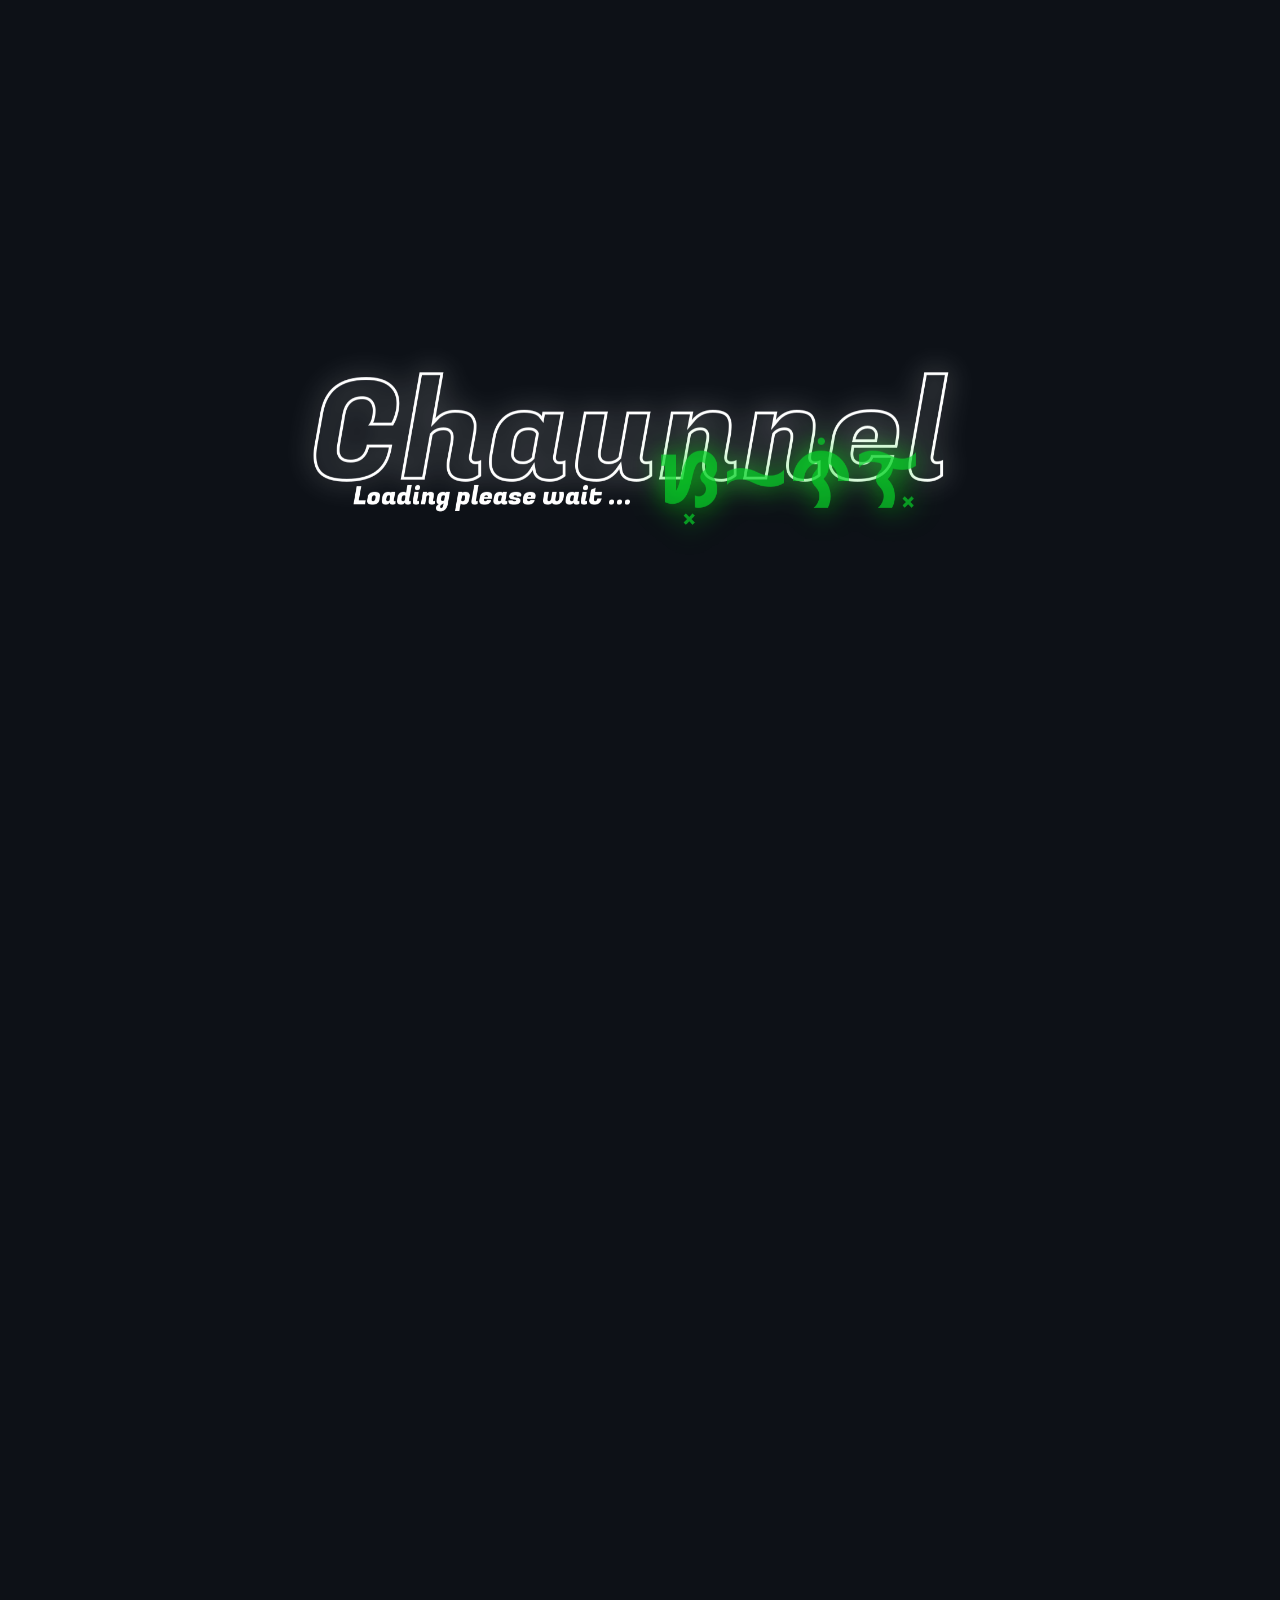
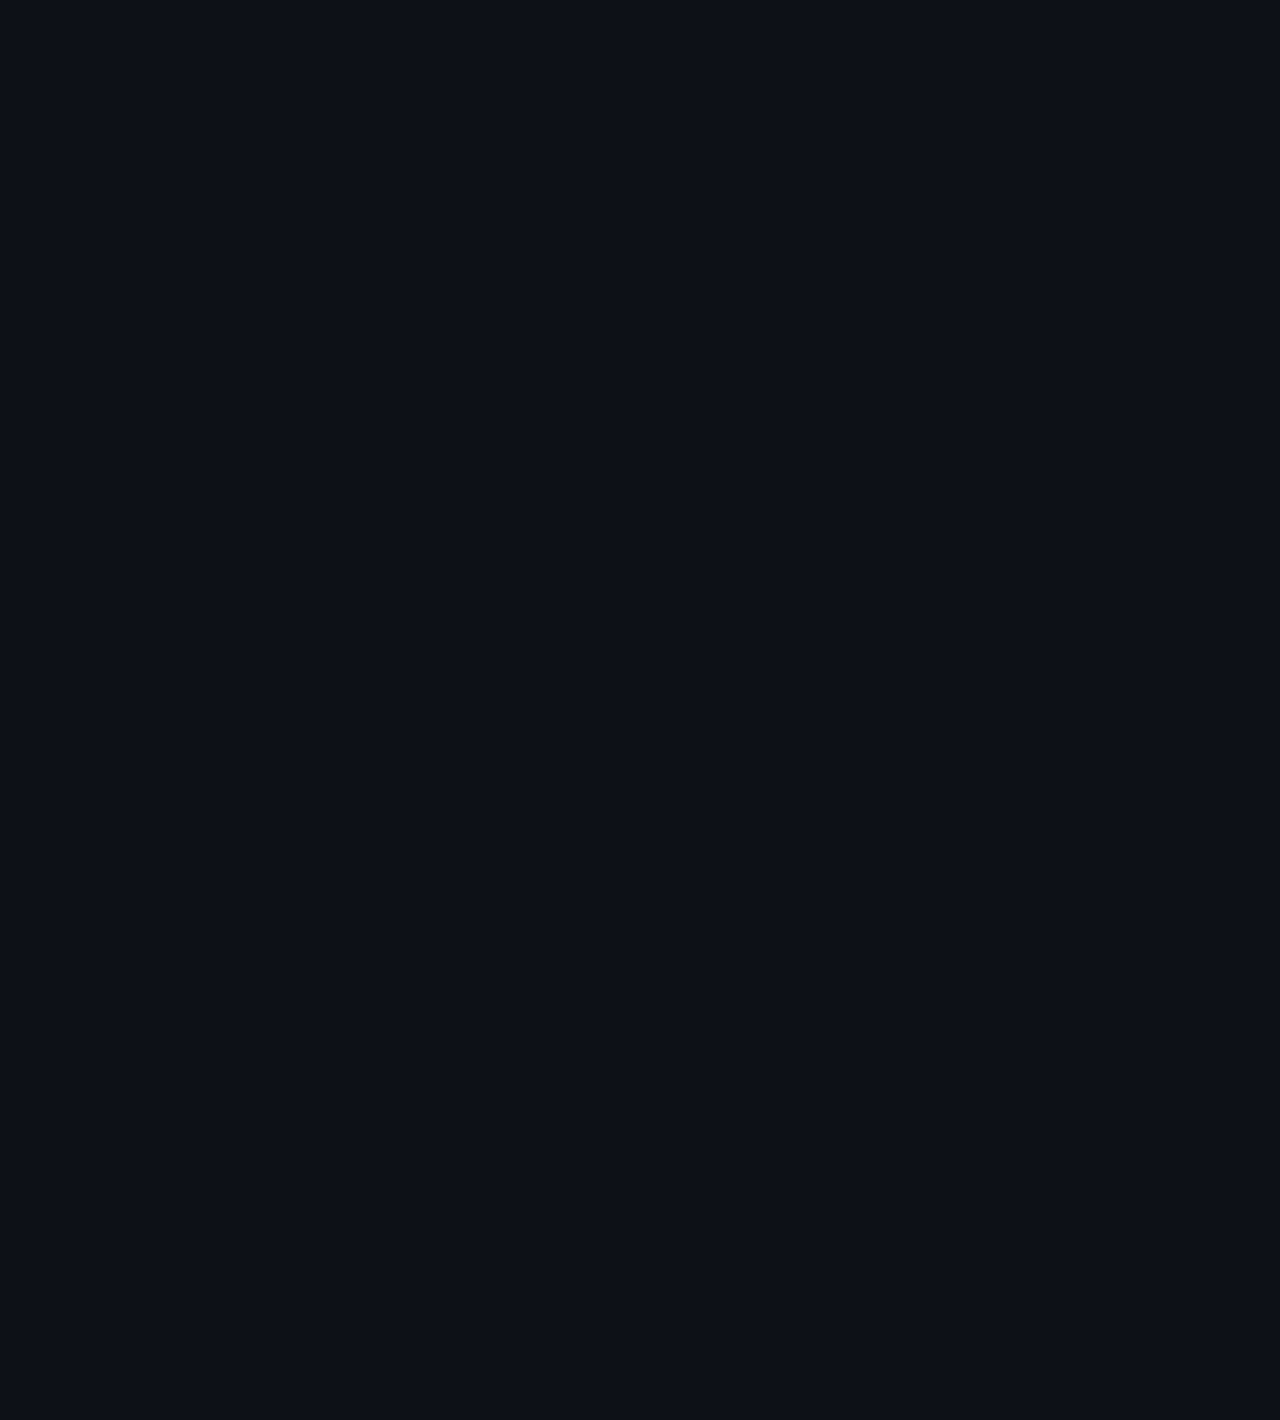
==== commit cd73fefa: "Removed HTB link for personal privacy issues" ====
--- a/index.html
+++ b/index.html
@@ -282,9 +282,9 @@
                         </div>
                         <div class="kilimanjaro_part m-top-15">
                             <h5 class="social-title">More from Me</h5>
-                            <ul class=" ">
+                            <!--<ul class=" ">
                                 <li class="footer-hackthebox"><script src="https://www.hackthebox.eu/badge/204102"></script></li>
-                            </ul>
+                            </ul>-->
                         </div>
                     </div>
                 </div>
@@ -308,4 +308,4 @@
 
 </body> 
   
-</html> +</html> 
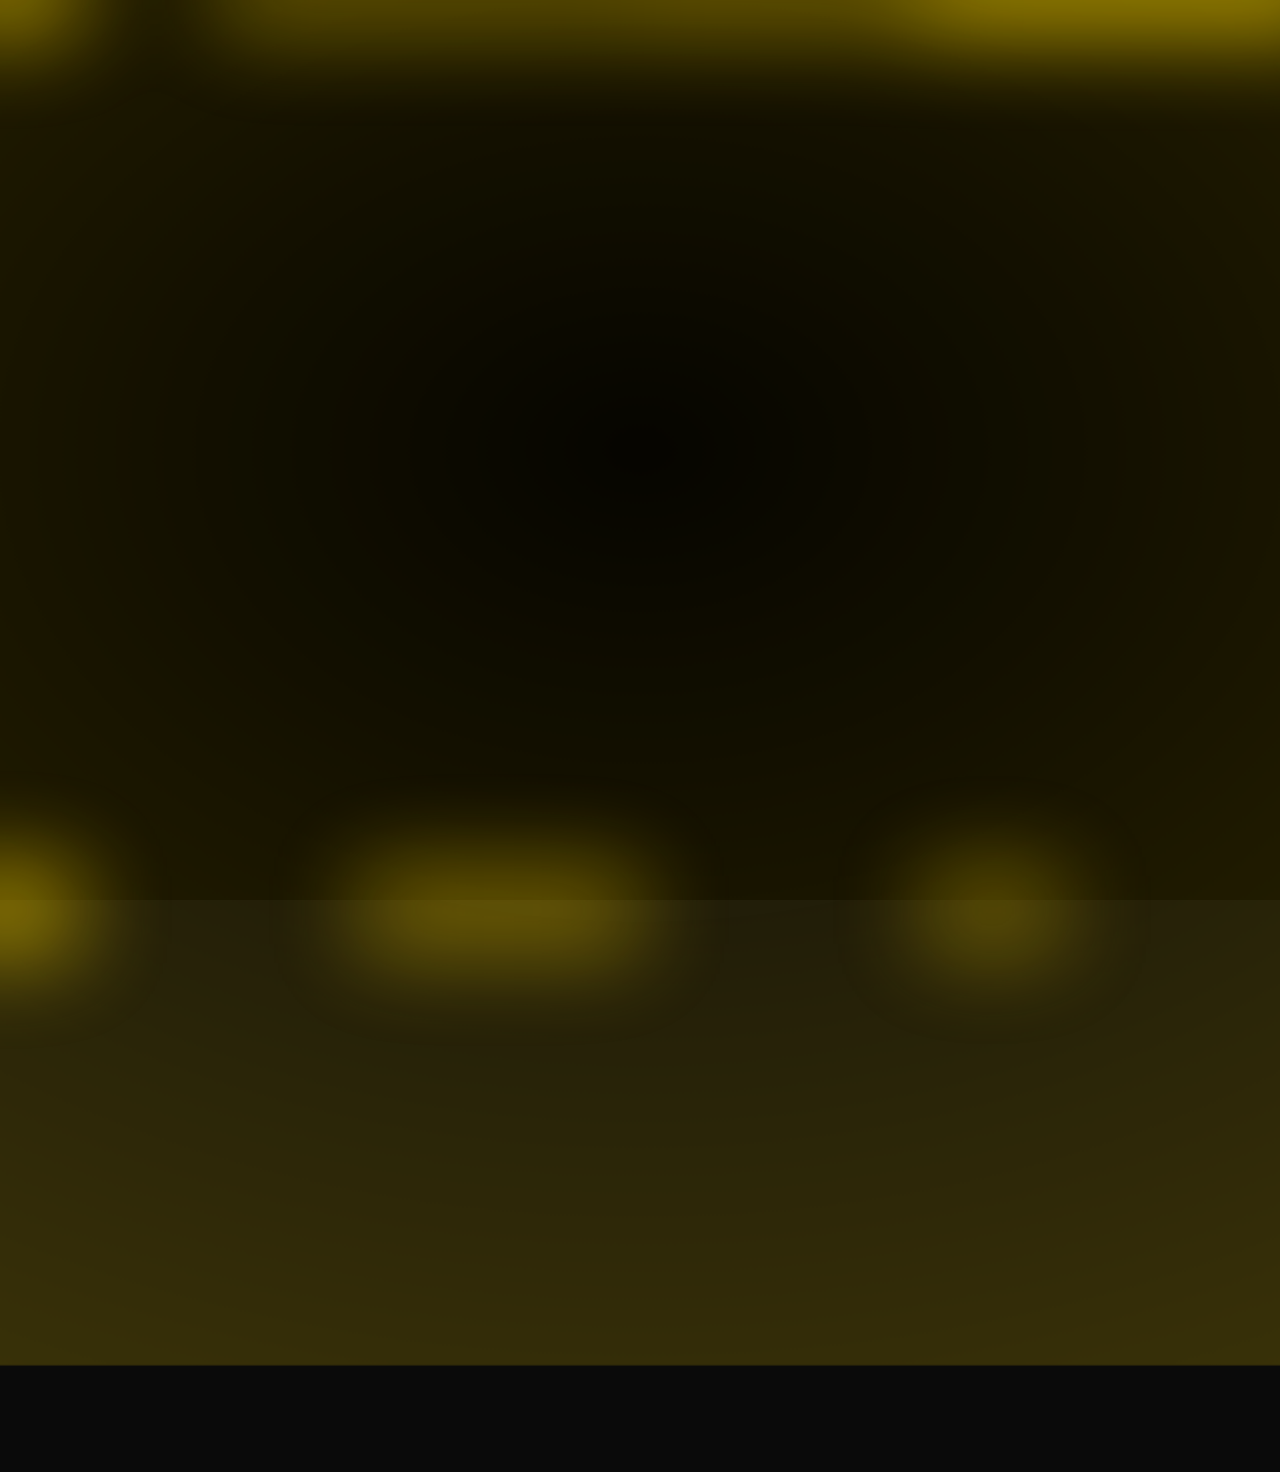
==== commit a555674a: "Rename loko.html to index.html" ====
--- a/index.html
+++ b/index.html
@@ -1,311 +1,104 @@
-<!DOCTYPE html> 
+<!DOCTYPE HTML>
 <html itemtype="http://schema.org/WebPage" lang="en-PH">
 <head>
-    <!-- META TAGS -->
-    <meta name="title" content="Chaunnel Cruz">
-    <meta name="description" content="A web profile of Chaunnel Cruz.">
-    <meta name="keywords" content="Chaunnel Maeve, Entrepreneurship, Chaunnel Cruz, Maeve Cruz, BS Entrepreneurship">
-    <meta name="robots" content="index, follow">
-    <meta http-equiv="Content-Type" content="text/html; charset=utf-8">
-    <meta name="language" content="English">
-    <meta name="author" content="Chaunnel Maeve Cruz">
-    <meta name="viewport" content="width=device-width,initial-scale=1,minimum-scale=1,maximum-scale=1,user-scalable=no, shrink-to-fit=no"> 
-    <meta http-equiv="X-UA-Compatible" content="IE=edge, chrome=1">
 
-    <!-- OG TAG --> 
-    <meta property="og:type" content="website" />
-    <meta property="og:title" content="Chaunnel Cruz" />
-    <meta property="og:site_name" content="https://www.chaunnelcruz.cf">
-    <meta name="og:description" content="A web profile of Chaunnel Cruz.">
-    <meta property="og:url" content="https://www.chaunnelcruz.cf/" />
-    <meta property="og:image" content="https://www.chaunnelcruz.cf/assets/banner.png"/>
+<meta name="title" content="LokoLocal">
+<meta name="description" content="Welcome to LokoLocal! Your go-to source for staying up-to-date on current events, with a comedic twist.
 
-    <!-- TWITTER TAGS -->
-    <meta name="twitter:card" content="summary_large_image"/>
-    <meta name="twitter:image" content="https://www.chaunnelcruz.cf/assets/banner.png"/>
-    <meta name="twitter:title" content="Chaunnel Cruz"/>
-    <meta name="twitter:description" content="A web profile of Chaunnel Cruz."/>
-    <meta name="twitter:site" content="@Chaunneeeeeeel">
-    <meta name="twitter:creator" content="@Chaunneeeeeeel">
-    
+Let's face it, the world is a little crazy right now. But we're here to break it down for you in a way that's not only informative, but also entertaining. From politics to pop culture, we've got you covered with our unique blend of news and humor.
 
-    <!-- IOS META TAGS --> 
-    <meta name="application-name" content="Chaunnel Cruz">
-    <meta name="apple-mobile-web-app-title" content="Chaunnel Cruz">
-    <meta name="apple-mobile-web-app-capable" content="yes">
+Join us as we navigate through the latest headlines and put our own spin on things. Whether it's the latest political issues or a viral TikTok video, we'll make sure you're in the know.
 
-    <!-- PRELOADER TAGS -->
-    <link rel="preload" href="css/preloader.css" as="style">
-    <link rel="preload" href="js/preloader.js" as="script">
+So sit back, relax, and get ready to laugh and learn with LokoLocal!">
+<meta name="keywords" content="LokoLocal">
+<meta name="robots" content="index, follow">
+<meta http-equiv="Content-Type" content="text/html; charset=utf-8">
+<meta name="language" content="English">
+<meta name="author" content="Chaunnel Maeve Cruz">
+<meta name="viewport" content="width=device-width,initial-scale=1,minimum-scale=1,maximum-scale=1,user-scalable=no, shrink-to-fit=no">
+<meta http-equiv="X-UA-Compatible" content="IE=edge, chrome=1">
 
-    <!-- STYLE TAGS -->
-    <link rel="stylesheet" type="text/css" href="css/bootstrap.min.css">
-    <link rel="icon" href="assets/logo.png"type="image/png">
-    <link rel="stylesheet" type="text/css" href="https://cdnjs.cloudflare.com/ajax/libs/font-awesome/4.7.0/css/font-awesome.min.css">
-    <link rel="stylesheet" type="text/css" href="css/main.css">
-    <link rel="stylesheet" type="text/css" href="css/theme.css">
-    <link rel="stylesheet" type="text/css" href="css/preloader.css">
-    <link rel="stylesheet" type="text/css" href="samp.css">
+<meta property="og:type" content="website" />
+<meta property="og:title" content="LokoLocal" />
+<meta property="og:site_name" content="LokoLocal">
+<meta name="og:description" content="Welcome to LokoLocal! Your go-to source for staying up-to-date on current events, with a comedic twist.
 
-    <!-- iOS  -->
-    <link href="assets/logo.png" rel="apple-touch-icon">
-    <link href="assets/logo.png" rel="apple-touch-icon" sizes="76x76">
-    <link href="assets/logo.png" rel="apple-touch-icon" sizes="120x120">
-    <link href="assets/logo.png" rel="apple-touch-icon" sizes="152x152">
-    <!-- SCRIPT TAGS -->
-    <script type="text/javascript" src="js/jquery.min.js" ></script>
-    <script type="text/javascript" src="js/popper.min.js" ></script>
-    <script type="text/javascript" src="js/4.1.0/bootstrap.min.js" ></script>
-    <script type="text/javascript" src="js/main.js" ></script>
-    <script type="text/javascript" src="js/preload.js" ></script>
+Let's face it, the world is a little crazy right now. But we're here to break it down for you in a way that's not only informative, but also entertaining. From politics to pop culture, we've got you covered with our unique blend of news and humor.
 
-    
-    <!-- TITLE TAGS -->
-    <title>Chaunnel Cruz</title> 
+Join us as we navigate through the latest headlines and put our own spin on things. Whether it's the latest political issues or a viral TikTok video, we'll make sure you're in the know.
 
+So sit back, relax, and get ready to laugh and learn with LokoLocal!">
+<meta property="og:url" content="https://chaunnelcruz.cf/lokolocal" />
+<meta property="og:image" content="" />
+
+<meta name="twitter:card" content="summary_large_image" />
+<meta name="twitter:image" content="" />
+<meta name="twitter:title" content="" />
+<meta name="twitter:description" content="" />
+<meta name="twitter:site" content="">
+<meta name="twitter:creator" content="">
+
+<meta name="application-name" content="LokoLocal">
+<meta name="apple-mobile-web-app-title" content="LokoLocal">
+<meta name="apple-mobile-web-app-capable" content="yes">
+
+<link rel="preconnect" href="https://fonts.googleapis.com">
+
+<link rel="stylesheet" type="text/css" href="lokolocal/main.css">
+<link rel="icon" href="lokolocal/loko.jpg" type="image/png">
+<link rel="stylesheet" type="text/css" href="https://cdnjs.cloudflare.com/ajax/libs/font-awesome/4.7.0/css/font-awesome.min.css">
+<link href="https://fonts.cdnfonts.com/css/govia-sans" rel="stylesheet">
+
+<link href="lokolocal/loko.jpg" rel="apple-touch-icon">
+<link href="lokolocal/loko.jpg" rel="apple-touch-icon" sizes="76x76">
+<link href="lokolocal/loko.jpg" rel="apple-touch-icon" sizes="120x120">
+<link href="lokolocal/loko.jpg" rel="apple-touch-icon" sizes="152x152">
+
+<script type="text/javascript" src="lokolocal/gs.min.js"></script>
+<script type="text/javascript" src="lokolocal/jquery.min.js"></script>
+<script type="text/javascript" src="lokolocal/loader.js"></script>
+
+<title>Chaunnel Cruz</title>
 </head>
-  
-<body data-spy="scroll" data-target="#scrollspy" id="home"> <!-- body start -->
-    <div class="pageloader" id="loader"> <!-- Loader -->
-        <img alt="Loading please wait ..." src="assets/loader.png" class="center loaderimage">
-        <!-- Loader Social Footer -->
-       <!-- <div class="loader-socials-footer"> 
-            <footer class="loader-footer-hr">
-            <a href="https://facebook.com/meeeeeyb" target="_blank" class="fa fa-facebook-f loader-socials"></a>
-            <a href="https://twitter.com/chaunneeeeeeel" target="_blank" class="fa fa-twitter loader-socials"></a>
-            <a href="https://www.linkedin.com/in/ChaunnelMaeveCruz" target="_blank" class="fa fa-linkedin loader-socials"></a>
-            <a href="https://t.me/ch4uzx" target="_blank" class="fa fa-paper-plane loader-socials"></a>
-            <a href="https://instagram.com/chaunneeeeeeel" target="_blank" class="fa fa-instagram loader-socials"></a>
-            </footer>
-        </div> -->
-        <!-- /Loader Social Footer -->
-    </div> <!-- /Loader -->
-<header class="navbar navbar-expand flex-column flex-md-row bd-navbar main-nav">
 
-  <a class="navbar-brand mr-0 mr-md-2" href="/" aria-label="ChaunnelCruz"><img src="assets/logo.png" class="nav-logo"></a>
+<body>
+	<div id="content">
+            <h1 class="govia-font hulu-color">LOKOLOCAL</h1>
+        </div>
+	<!-- Preloader -->	
+		
+	    <div id="logo-wrapper">
+	    	<div id="green-filter"></div>
+		<div id="top-gradient" class="gradient"></div>
+		<div id="bottom-gradient" class="gradient"></div>
+	      	<div id="logo">
+	        	<div id="logo-border" class="absolute-centered"></div>
+	        	<div id="logo-border-inner" class="absolute-centered"></div>
+	        	<div id="logo-text">
+	          	<img class="loading-image" src="lokolocal/olok.gif"></img>
+	        	</div>
+	      	</div>
+		</div>
+	</div>
+		
 
 
-  <div class="navbar-nav-scroll" id="scrollspy">
-    <ul class="navbar-nav bd-navbar-nav flex-row nav-pills">
-      <li class="nav-item">
-            <a role="button" href="#home" class="nav-link btn-outline-light active home-bt" data-toggle="pill">&nbsp;<i class="fa fa-home"></i> Home&nbsp;</a>
-        </li>
-        <li class="nav-item">
-            <a role="button" href="#aboutme" class="nav-link btn-outline-light" data-toggle="pill">&nbsp;<i class="fa fa-info"></i> About&nbsp;</a>
-        </li>
-        <li class="nav-item">
-            <a role="button" href="#gallery" class="nav-link btn-outline-light" data-toggle="pill">&nbsp;<i class="fa fa-image"></i> Gallery&nbsp;</a>
-        </li>
-        <li class="nav-item">
-            <a role="button" href="#blog" class="nav-link btn-outline-light" data-toggle="pill">&nbsp;<i class="fa fa-quote-left"></i> Blog&nbsp;</a>
-        </li>
-        <li class="nav-item">
-            <a role="button" href="#contact
-            " class="nav-link btn-outline-light contact-bt" data-toggle="pill">&nbsp;<i class="fa fa-at"></i> Contact&nbsp;</a>
-        </li>
-    </ul>
-  </div>
+<script>
+const t1 = new gsap.timeline();
 
-  <ul class="navbar-nav flex-row ml-md-auto d-none d-md-flex">
-     <a class="btn btn-outline-light px-4 rounded-0 btn-cust d-none nav-text d-lg-inline-block" href="">Login</a>
-  </ul>
-
- 
-
-</header>
-
-<!-- SECTIONS -->
-<div class="py-5 header text-center text-white mt-5 container-fluid py-5 text-white">
-    <header class="py-5 my-lg-5">
-        <h1 class="display-4">Welcome to the Landing Page</h1>
-
-        <p class="font-italic mb-1">This is a sample sub-title of the Landing Page. </p>
-        <p class="font-italic">Template by
-            <a class="text-white" href="#home">
-                Chaunnel
-            </a>
-        </p>
-        <p class="font-italic">Framework used in this template:
-            <a class="text-white" href="#home" target="_blank">
-                Bootstrap 4
-            </a>
-        </p>
-    </header>
-</div>
-<div class="about-me" id="aboutme">
-    <section class="py-5 d-flex align-items-center">
-    <div class="container py-5">
-        <div class="row text-center">
-            <div class="col-lg-9 mx-auto">
-                <h1 class="h1 mb-4">A little something about ME.</h1>
-                <p class="font-italic mb-4 text-muted">Lorem ipsum dolor sit amet, consectetur adipisicing elit, sed do eiusmod tempor incididunt ut labore et dolore magna aliqua. Ut enim ad minim veniam, quis nostrud exercitation ullamco laboris nisi ut aliquip ex ea commodo consequat. Duis aute irure dolor in reprehenderit in voluptate velit esse cillum dolore eu fugiat nulla pariatur. Excepteur sint occaecat cupidatat non proident, sunt in culpa qui officia deserunt mollit anim id est laborum.</p>
-                <!-- Scroll to top -->
-                <a class="btn btn-outline-light px-4 rounded-0 scroll-top" href="#home">Back to top</a>
-            </div>
-        </div>
-    </div>
-    </section>
-</div>
-
-<div class="gallery" id="gallery">
-    <section class="py-5 d-flex align-items-center">
-    <div class="container py-5">
-        <div class="row text-center">
-            <div class="col-lg-9 mx-auto">
-                <h1 class="h1 mb-4">Gallery</h1>
-                <p class="font-italic mb-4 text-muted">Lorem ipsum dolor sit amet, consectetur adipisicing elit, sed do eiusmod tempor incididunt ut labore et dolore magna aliqua. Ut enim ad minim veniam, quis nostrud exercitation ullamco laboris nisi ut aliquip ex ea commodo consequat. Duis aute irure dolor in reprehenderit in voluptate velit esse cillum dolore eu fugiat nulla pariatur. Excepteur sint occaecat cupidatat non proident, sunt in culpa qui officia deserunt mollit anim id est laborum.</p>
-                <!-- Scroll to top -->
-                <a class="btn btn-outline-light px-4 rounded-0 scroll-top" href="#home">Back to top</a>
-            </div>
-        </div>
-    </div>
-    </section>
-</div>
-
-<div class="blog" id="blog">
-    <section class="py-5 d-flex align-items-center">
-    <div class="container py-5">
-        <div class="row text-center">
-            <div class="col-lg-9 mx-auto">
-                <h1 class="h1 mb-4">Blog</h1>
-                <p class="font-italic mb-4 text-muted">Lorem ipsum dolor sit amet, consectetur adipisicing elit, sed do eiusmod tempor incididunt ut labore et dolore magna aliqua. Ut enim ad minim veniam, quis nostrud exercitation ullamco laboris nisi ut aliquip ex ea commodo consequat. Duis aute irure dolor in reprehenderit in voluptate velit esse cillum dolore eu fugiat nulla pariatur. Excepteur sint occaecat cupidatat non proident, sunt in culpa qui officia deserunt mollit anim id est laborum.</p>
-            <div class="container-fluid blog-card">
-                <div class="card">
-                    <img src="assets/banner.png" alt="blog-banner" style="width: 300px; height: 200px; align-self: center;">
-                </div>
-                
-            </div>
-                <!-- Scroll to top -->
-                <a class="btn btn-outline-light px-4 rounded-0 scroll-top" href="#home">Back to top</a>
-            </div>
-        </div>
-    </div>
-    </section>
-</div>
-<!-- /SECTIONS -->
-
-<!-- FOOTER -->
-<footer class="kilimanjaro_area" id="contact">
-        <!-- Top Footer Area Start -->
-        <div class="foo_top_header_one section_padding_100_70">
-            <div class="container">
-                <div class="row">
-                    <div class="col-12 col-md-6 col-lg-3">
-                        <div class="kilimanjaro_part">
-                            <a href="#home"><img src="assets/logo.png" alt="chaunnelcruz" class="footer-logo"></a>
-                            <p>It includes rich features & contents. It's designed & developed based on One Page/ Multi-page Layout,blog themes,world press themes and blogspot. You can use any layout from any demo anywhere.</p>
-                            <p>chaunnelcruz is completely creative, clean & 100% responsive website. Put your business into next level with chaunnelcruz.</p>
-                        </div>
-                        
-                    </div>
-                    <div class="col-12 col-md-6 col-lg-3">
-                        <div class="kilimanjaro_part">
-                            <h5>Blog Tags</h5>
-                            <ul class=" kilimanjaro_widget">
-                                <li><a href="#" class="btn btn-outline-light btn-sm">Classy</a></li>
-                                <li><a href="#" class="btn btn-outline-light btn-sm">Blog</a></li>
-                                <li><a href="#" class="btn btn-outline-light btn-sm">Creative</a></li>
-                                <li><a href="#" class="btn btn-outline-light btn-sm">One Page</a></li>
-                                <li><a href="#" class="btn btn-outline-light btn-sm">Multipurpose</a></li>
-                                <li><a href="#" class="btn btn-outline-light btn-sm">Minimal</a></li>
-                                <li><a href="#" class="btn btn-outline-light btn-sm">Classic</a></li>
-                                <li><a href="#" class="btn btn-outline-light btn-sm">Medical</a></li>
-                            </ul>
-                        </div>
-
-                        <div class="kilimanjaro_part m-top-15">
-                            <h5>Important Links</h5>
-                            <ul class="kilimanjaro_links">
-                                <li><a href="#"><i class="fa fa-angle-right" aria-hidden="true"></i>Terms & Conditions</a></li>
-                                <li><a href="#"><i class="fa fa-angle-right" aria-hidden="true"></i>About Licences</a></li>
-                                <li><a href="#"><i class="fa fa-angle-right" aria-hidden="true"></i>Help & Support</a></li>
-                                <li><a href="#"><i class="fa fa-angle-right" aria-hidden="true"></i>Careers</a></li>
-                                <li><a href="#"><i class="fa fa-angle-right" aria-hidden="true"></i>Privacy Policy</a></li>
-                                <li><a href="#"><i class="fa fa-angle-right" aria-hidden="true"></i>Community & Forum</a></li>
-                            </ul>
-                        </div>
-                    </div>
-                    <div class="col-12 col-md-6 col-lg-3">
-                        <div class="kilimanjaro_part">
-                            <h5>Latest Blogs</h5>
-                            <div class="kilimanjaro_blog_area">
-                                <div class="kilimanjaro_thumb">
-                                <img class="img-fluid" src="https://3.bp.blogspot.com/--C1wpaf_S4M/W7V__10nRoI/AAAAAAAAK24/1NSfapuYSIY0f0wzXY9NgoH0FjQLT07YACKgBGAs/s1600/maxresdefault.jpg" alt="">
-
-                                </div>
-                                <a href="#" class="footer-blog-title">Your Blog Title Goes Here</a>
-                                <p class="kilimanjaro_date">21 Jan 2018</p>
-                                <p>Lorem ipsum dolor sit amet, consectetur</p>
-                            </div>
-                            <div class="kilimanjaro_blog_area">
-                                <div class="kilimanjaro_thumb">
-                                <img class="img-fluid" src="https://3.bp.blogspot.com/--C1wpaf_S4M/W7V__10nRoI/AAAAAAAAK24/1NSfapuYSIY0f0wzXY9NgoH0FjQLT07YACKgBGAs/s1600/maxresdefault.jpg" alt="">
-                                </div>
-                                <a href="#" class="footer-blog-title">Your Blog Title Goes Here</a>
-                                <p class="kilimanjaro_date">21 Jan 2018</p>
-                                <p>Lorem ipsum dolor sit amet, consectetur</p>
-                            </div>
-                            <div class="kilimanjaro_blog_area">
-                                <div class="kilimanjaro_thumb">
-                                <img class="img-fluid" src="https://3.bp.blogspot.com/--C1wpaf_S4M/W7V__10nRoI/AAAAAAAAK24/1NSfapuYSIY0f0wzXY9NgoH0FjQLT07YACKgBGAs/s1600/maxresdefault.jpg" alt="">
-                                </div>
-                                <a href="#" class="footer-blog-title">Your Blog Title Goes Here</a>
-                                <p class="kilimanjaro_date">21 Jan 2018</p>
-                                <p>Lorem ipsum dolor sit amet, consectetur</p>
-                            </div>
-                        </div>
-                    </div>
-                    <div class="col-12 col-md-6 col-lg-3">
-                        <div class="kilimanjaro_part">
-                            <h5 class="social-title">Contact Me</h5>
-                            <div class="kilimanjaro_social_links">
-                                <a class="btn btn-outline-light btn-sm btn-cust" href="mailto:chaunnel@chaunnelcruz.cf"><i class="fa fa-envelope" aria-hidden="true"></i> Email</a>
-                                <a class="btn btn-outline-light btn-sm btn-cust" href="mailto:chaunnel@chaunnelcruz.cf"><i class="fa fa-phone" aria-hidden="true"></i> Phone</a>
-                            </div>
-                        </div>
-                        <div class="kilimanjaro_part m-top-15">
-                            <h5 class="social-title">Follow Me</h5>
-                            <ul class="kilimanjaro_social_links">
-                                <li><a href="#" class="btn btn-outline-light btn-sm footer-facebook"><i class="fa fa-facebook" aria-hidden="true"></i> Facebook</a></li>
-                                <li><a href="#" class="btn btn-outline-light btn-sm footer-twitter"><i class="fa fa-twitter" aria-hidden="true"></i> Twitter</a></li>
-                                <li><a href="#" class="btn btn-outline-light btn-sm footer-paper-plane"><i class="fa fa-paper-plane" aria-hidden="true"></i> Telegram</a></li>
-                                <li><a href="#" class="btn btn-outline-light btn-sm footer-linkedin"><i class="fa fa-linkedin" aria-hidden="true"></i> Linkedin</a></li>
-                                <li><a href="#" class="btn btn-outline-light btn-sm footer-instagram"><i class="fa fa-instagram" aria-hidden="true"></i> Instagram</a></li>
-                            </ul>
-                        </div>
-                         <div class="kilimanjaro_part m-top-15">
-                            <h5 class="social-title">Support Me</h5>
-                            <ul class="kilimanjaro_social_links ">
-                                <li><a href="#" class="btn btn-outline-light btn-sm footer-paypal"><i class="fa fa-cc-paypal" aria-hidden="true"></i> Paypal</a></li>
-                                <li><a href="#" class="btn btn-outline-light btn-sm footer-bitcoin"><i class="fa fa-bitcoin" aria-hidden="true"></i> Bitcoin</a></li>
-                            </ul>
-                        </div>
-                        <div class="kilimanjaro_part m-top-15">
-                            <h5 class="social-title">More from Me</h5>
-                            <!--<ul class=" ">
-                                <li class="footer-hackthebox"><script src="https://www.hackthebox.eu/badge/204102"></script></li>
-                            </ul>-->
-                        </div>
-                    </div>
-                </div>
-            </div>
-        </div>
-
-        <!-- Footer Bottom Area Start -->
-        <div class=" kilimanjaro_bottom_header_one section_padding_50">
-            <div class="container">
-                <div class="row">
-                    <div class="col-12">
-                        <p>Template made by <a href="#" class="">Chaunnel Cruz</a><a class="btn btn-outline-light px-4 rounded-0 btn-cust pull-right btt" href="#home">Back to Top</a></p>
-                        
-                    </div>
-                </div>
-            </div>
-        </div>
-
-    </footer>
-<!-- /FOOTER -->
-
-</body> 
-  
-</html> 
+t1.from(["#top-gradient", "#bottom-gradient"], 1, { ease: "power3.inOut", filter: "blur(0px)", opacity: 0 })
+  .from("#green-filter", 1.1, { opacity: 0, scale: 3 }, "-=50%")
+  .to("#green-filter", 0.3, { opacity: 0, scale: 3 })
+  .to(["#top-gradient", "#bottom-gradient"], 0.3, { filter: "blur(0px)", opacity: 0 }, "-=100%")
+  .set("#logo", { opacity: 1 })
+  .to(".loading-image", 0.4, { ease: "power1.in", scale: 1 }, "-=10%")
+  .from("#logo-border", 0.4, { ease: "power3.out", opacity: 0, scale: 0.75 }, "-=100%")
+  .from("#logo-border-inner", 0.4, { ease: "power3.out", scale: 0.75 }, "-=100%")
+  .to("#logo", 1.5, { scale: 1.1 }, "-=20%")
+  .to(["#logo-border", "#logo-border-inner"], 1.5, { ease: "power3.out", scale: 1.1 }, "-=100%")
+  .to("#logo-border", 1.25, { ease: "power4.in", scale: 8 }, "-=50%")
+  .to("#logo-border-inner", 0.5, { ease: "power4.in", scale: 8 }, "-=60%")
+  .to("#logo", 0.25, { opacity: 0, scale: 1.2 }, "-=50%");
+    </script>
+</body>
+</html>
--- a/lokolocal/main.css
+++ b/lokolocal/main.css
@@ -0,0 +1,210 @@
+:root {
+  --background-color: rgb(10, 10, 10);  
+  --hulu-color: rgb(255, 216, 0);
+  
+  --gradient-green-rgb: 255, 216, 0;
+  --gradient-blue-rgb: 230, 194, 0;
+  --gradient-violet-rgb: 204, 173, 0;
+  
+  --highlight-blue-rgb: 255, 216, 0;
+}
+
+body{
+  align-items: center;
+  background-color: var(--background-color);
+  display: flex;
+  height: 100%;
+  justify-content: center;
+  margin: 0px;
+  overflow: hidden;
+  padding: 0px;
+  width: 100%;
+}
+
+.absolute-centered {
+  left: 50%;
+  position: absolute;
+  top: 50%;
+  transform: translate(-50%, -50%);
+}
+
+.govia-font {
+  font-family: 'Govia Sans', sans-serif;
+}
+
+.zen-dots-font {
+  font-family: "Zen Dots", cursive;
+}
+
+.rubik-font {
+  font-family: "Rubik", sans-serif;
+  font-weight: 500;
+}
+
+#green-filter {
+  background: radial-gradient(rgba(var(--gradient-green-rgb), 0.05), rgba(var(--gradient-green-rgb), 0.4) 80%);
+  height: 100%;
+  left: 0px;
+  position: absolute;
+  top: 0px;
+  width: 100%;
+  z-index: 999;
+}
+
+.gradient {
+  filter: blur(3em);
+  height: 80px;
+  left: -5%;
+  position: absolute;
+  width: 110%;
+  z-index: 999;
+}
+
+#top-gradient {
+  background: linear-gradient(
+    to right, 
+    rgba(var(--gradient-blue-rgb), 0.75) 0% 10%,  
+    transparent 10% 20%,
+    rgba(var(--gradient-violet-rgb), 0.5) 20% 50%, 
+    rgba(var(--gradient-blue-rgb), 0.5) 50% 70%, 
+    rgba(var(--gradient-green-rgb), 0.75) 70%
+  );
+  top: -50px;
+  z-index: 999;
+}
+
+#bottom-gradient {
+  background: linear-gradient(
+    to right, 
+    rgba(var(--gradient-blue-rgb), 0.75) 0% 10%,  
+    transparent 10% 30%,
+    rgba(var(--gradient-blue-rgb), 0.5) 30% 50%, 
+    transparent 50% 70%,
+    rgba(var(--gradient-violet-rgb), 0.5) 70% 80%, 
+    transparent 80%
+  );
+  bottom: -50px;
+  z-index: 999;
+}
+
+#logo-wrapper {
+  align-items: center;
+  display: flex;
+  height: 100vh;
+  justify-content: center;
+  width: 100vw;
+  z-index: 999;
+  background-color: #000;
+}
+
+#logo {
+  opacity: 0;
+  position: relative;
+  z-index: 2;
+}
+
+#logo-border {
+  background-color: var(--hulu-color);
+  border-radius: 2.25em;
+  height: 160%;
+  width: 140%;
+  z-index: 1;
+}
+  
+#logo-border-inner {
+  background-color: var(--background-color);
+  border-radius: 2em;
+  height: calc(160% - 0.5em);
+  width: calc(140% - 0.5em);
+  z-index: 2;
+}
+
+#logo-text {
+  position: relative;
+  z-index: 3;
+}
+
+#hulu-text {
+  color: var(--hulu-color);
+  font-size: 8em;
+  height: 120px;
+  line-height: 120px;
+}
+
+#originals-text {
+  color: white;
+  font-size: 3em;
+  letter-spacing: 0.12em;
+}
+    
+@keyframes bounce {
+  from, 3.33%, 8.83%, 16.66% {
+    animation-timing-function: cubic-bezier(0.215, 0.61, 0.355, 1);
+    transform: translate3d(0, 0, 0);
+  }
+
+  6.66%, 7.16% {
+    animation-timing-function: cubic-bezier(0.755, 0.05, 0.855, 0.06);
+    transform: translate3d(0, -15px, 0) scaleY(1.1);
+  }
+
+  11.66% {
+    animation-timing-function: cubic-bezier(0.755, 0.05, 0.855, 0.06);
+    transform: translate3d(0, -7px, 0) scaleY(1.05);
+  }
+
+  13.33% {
+    transition-timing-function: cubic-bezier(0.215, 0.61, 0.355, 1);
+    transform: translate3d(0, 0, 0) scaleY(0.95);
+  }
+
+  15% {
+    transform: translate3d(0, -2px, 0) scaleY(1.02);
+  }
+}
+
+@media(max-width: 800px) {
+  #logo-wrapper {
+    transform: scale(0.7);
+  }
+}
+
+@media(max-width: 600px) {  
+  #restart-button {
+    left: auto;
+    right: 10px;
+    transform: none;
+  }
+}
+.loading-image {
+    max-width: 100vw;
+    min-width: 15vw;
+    height: auto;
+}
+
+
+
+#loader {
+  
+  bottom: 0;
+  right: 0;
+  left: 0;
+  top: 0;
+  height: 100%;
+  width: 100%
+  position: fixed;
+  z-index: 9999
+}
+
+#content {
+  z-index: 1;
+}
+
+h1 {
+    position: absolute;
+    top: 47%;
+    left: 50%;
+    transform: translate(-50%, -50%);
+    color: #fff;
+    font-family: poppins;
+}